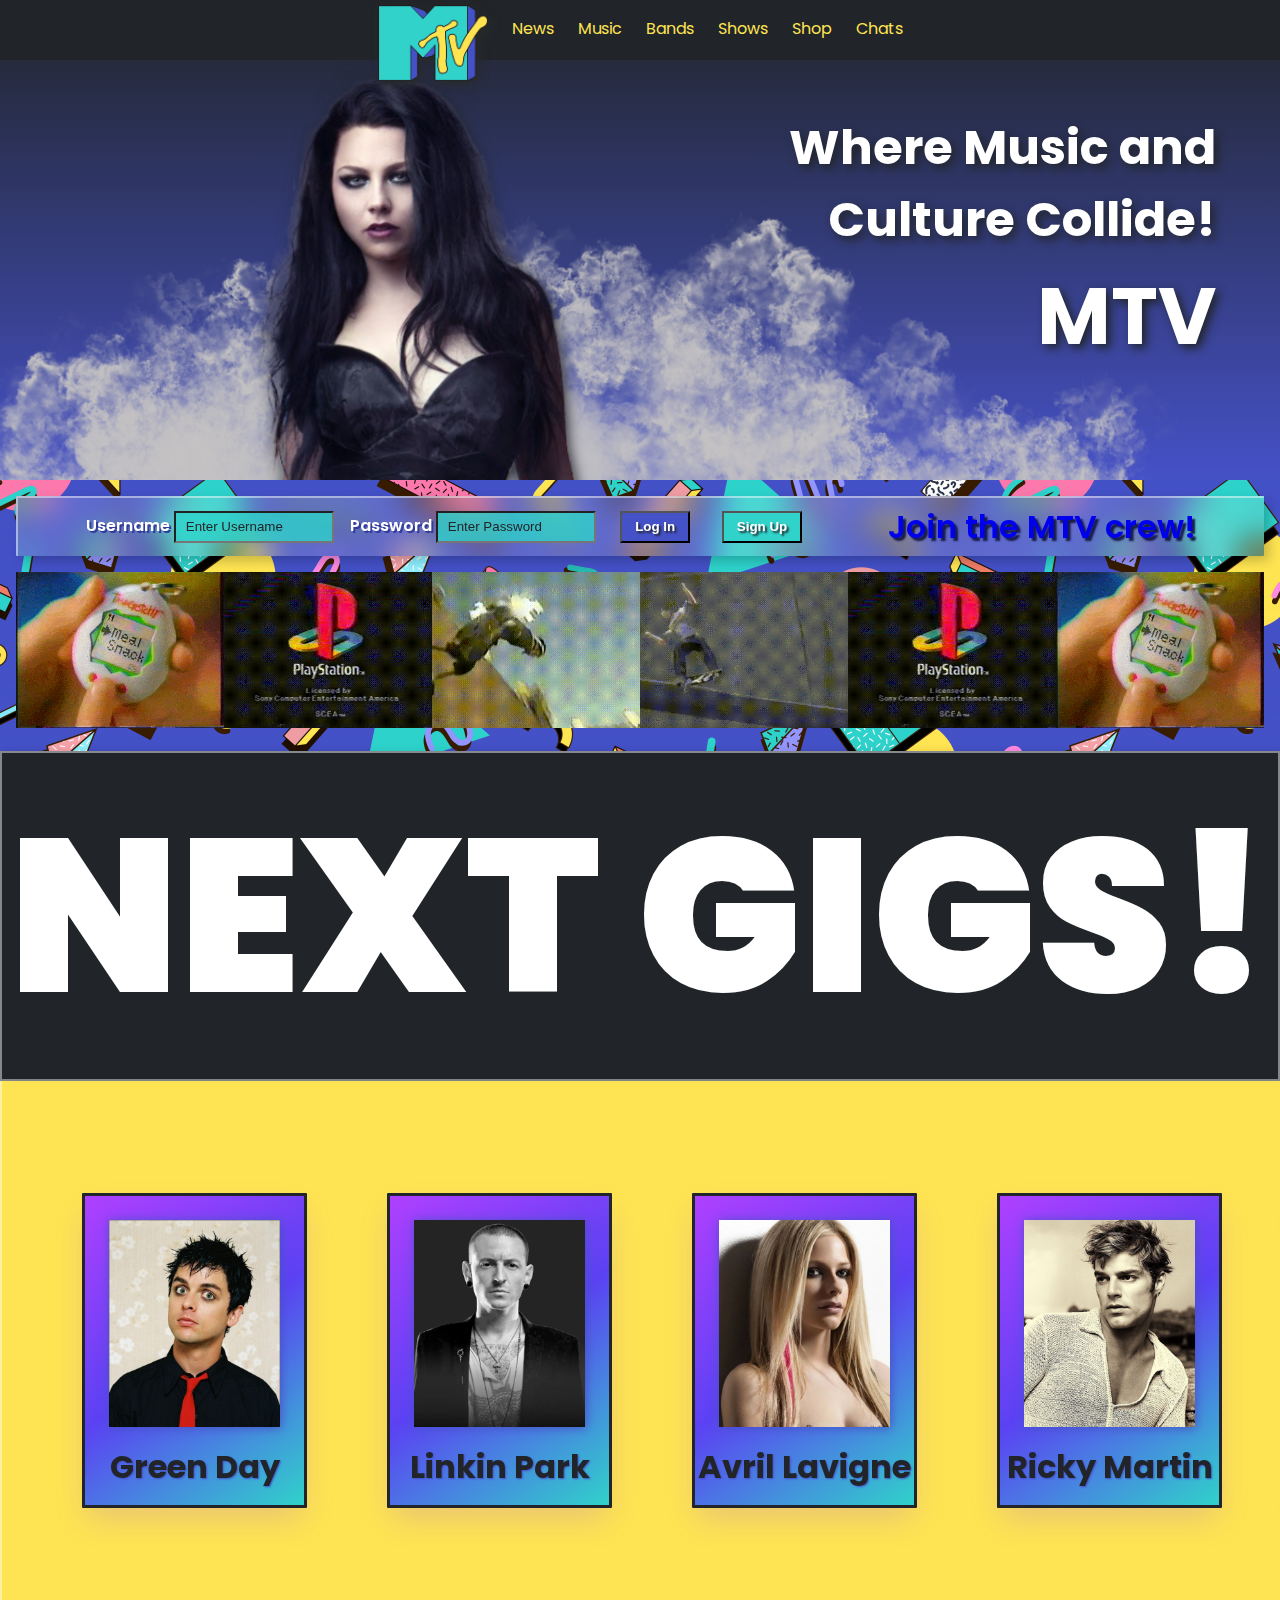
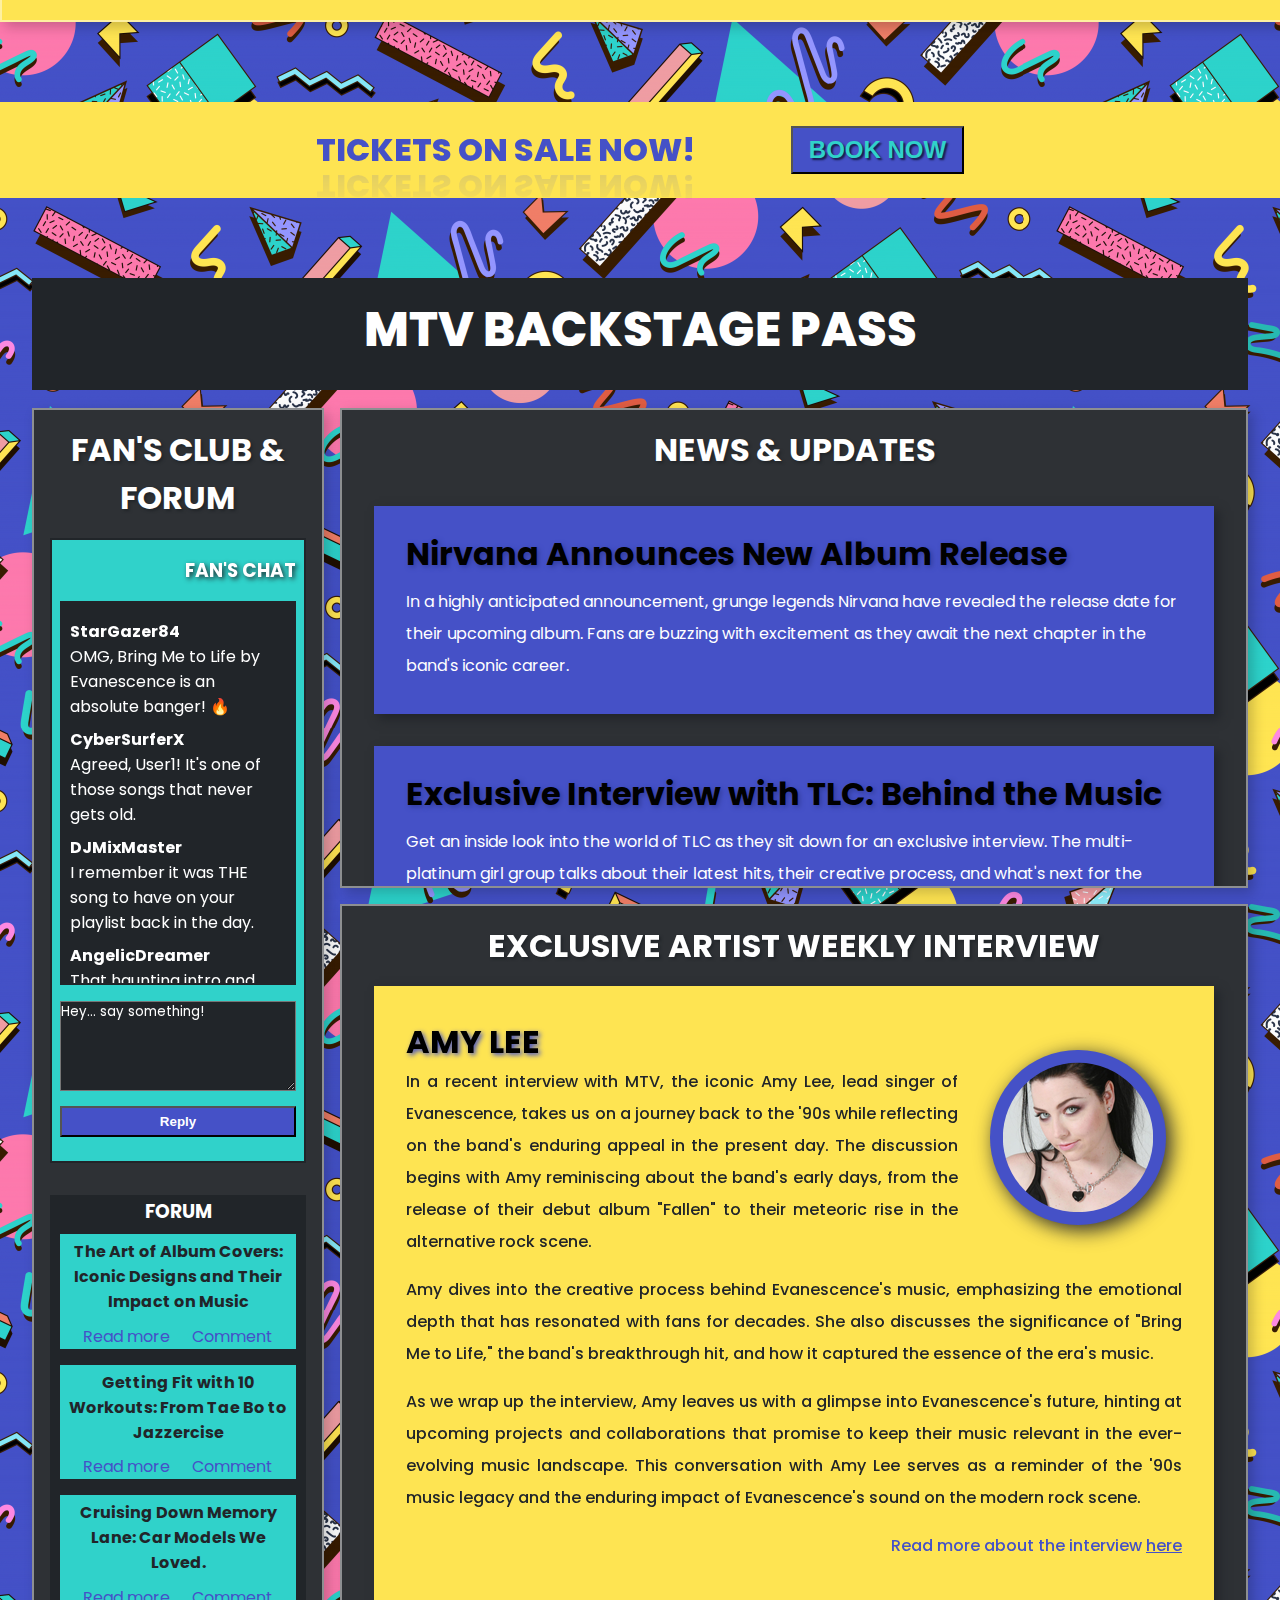
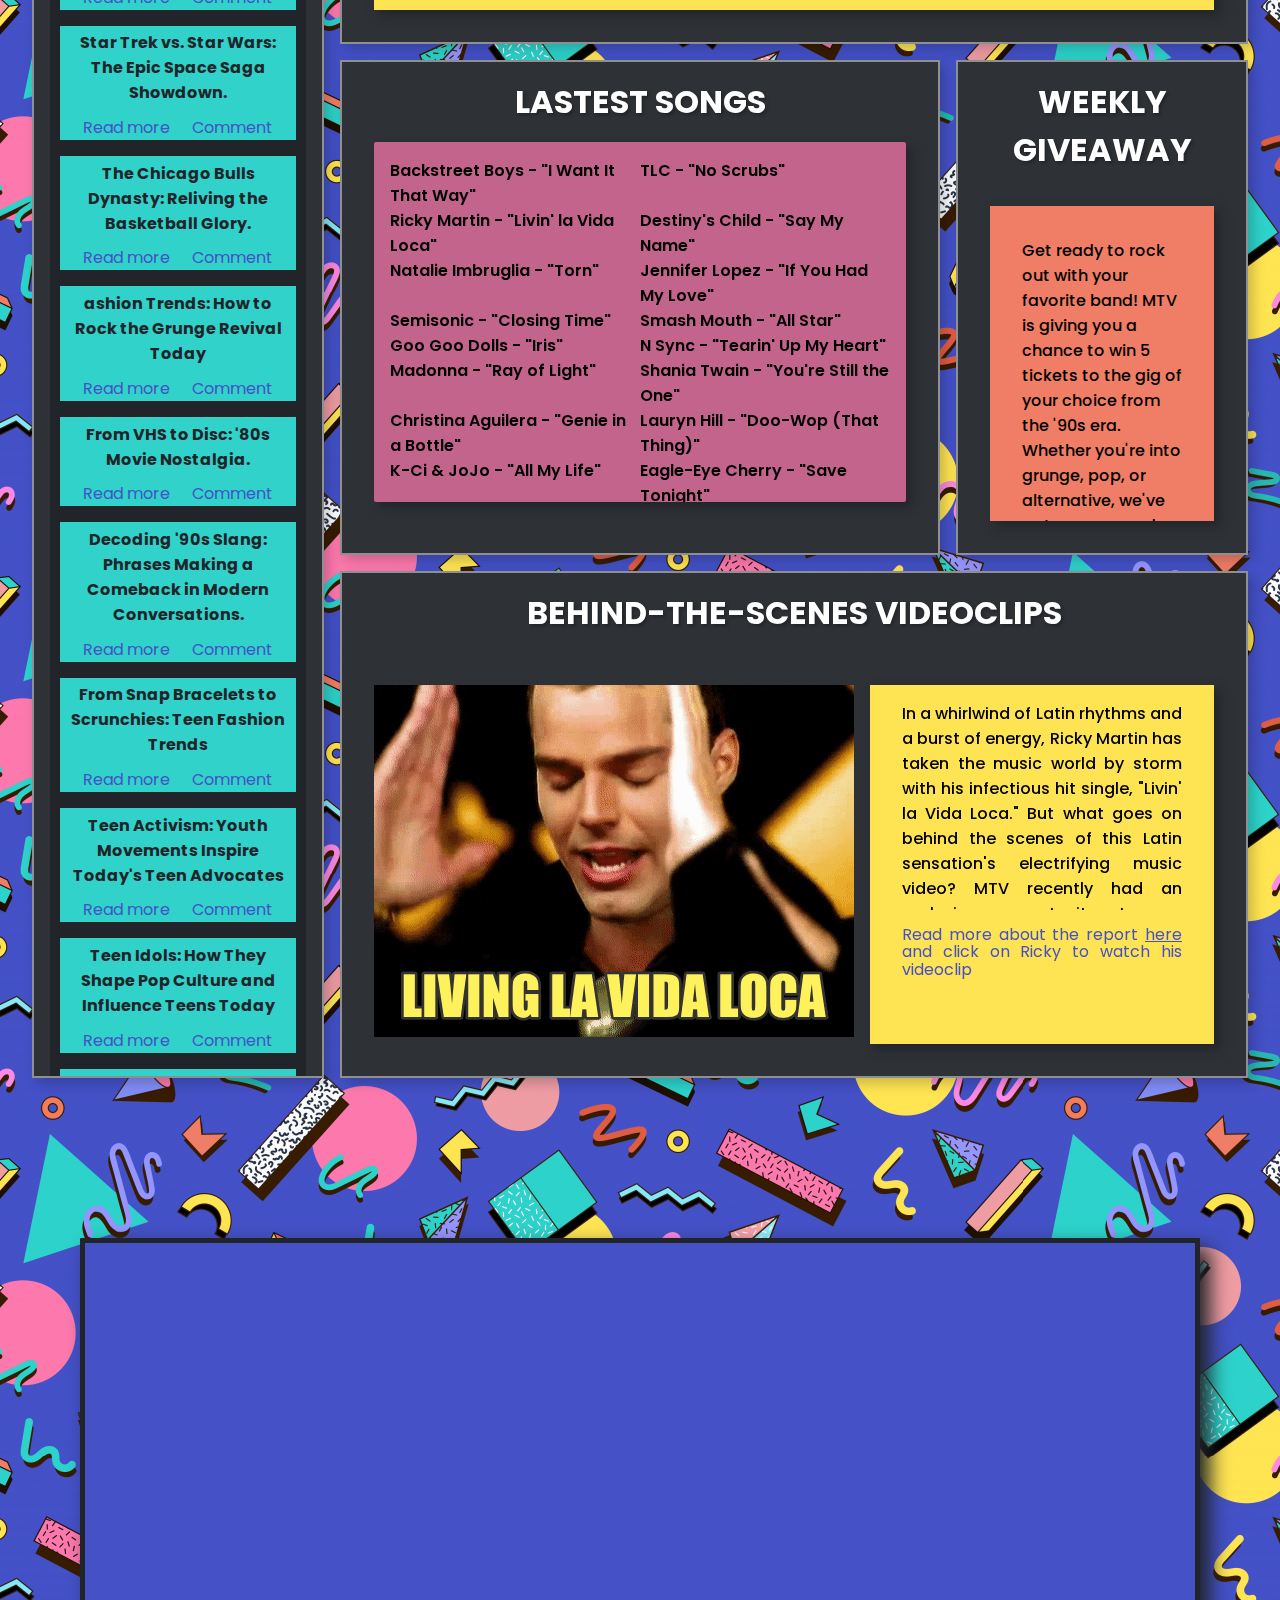
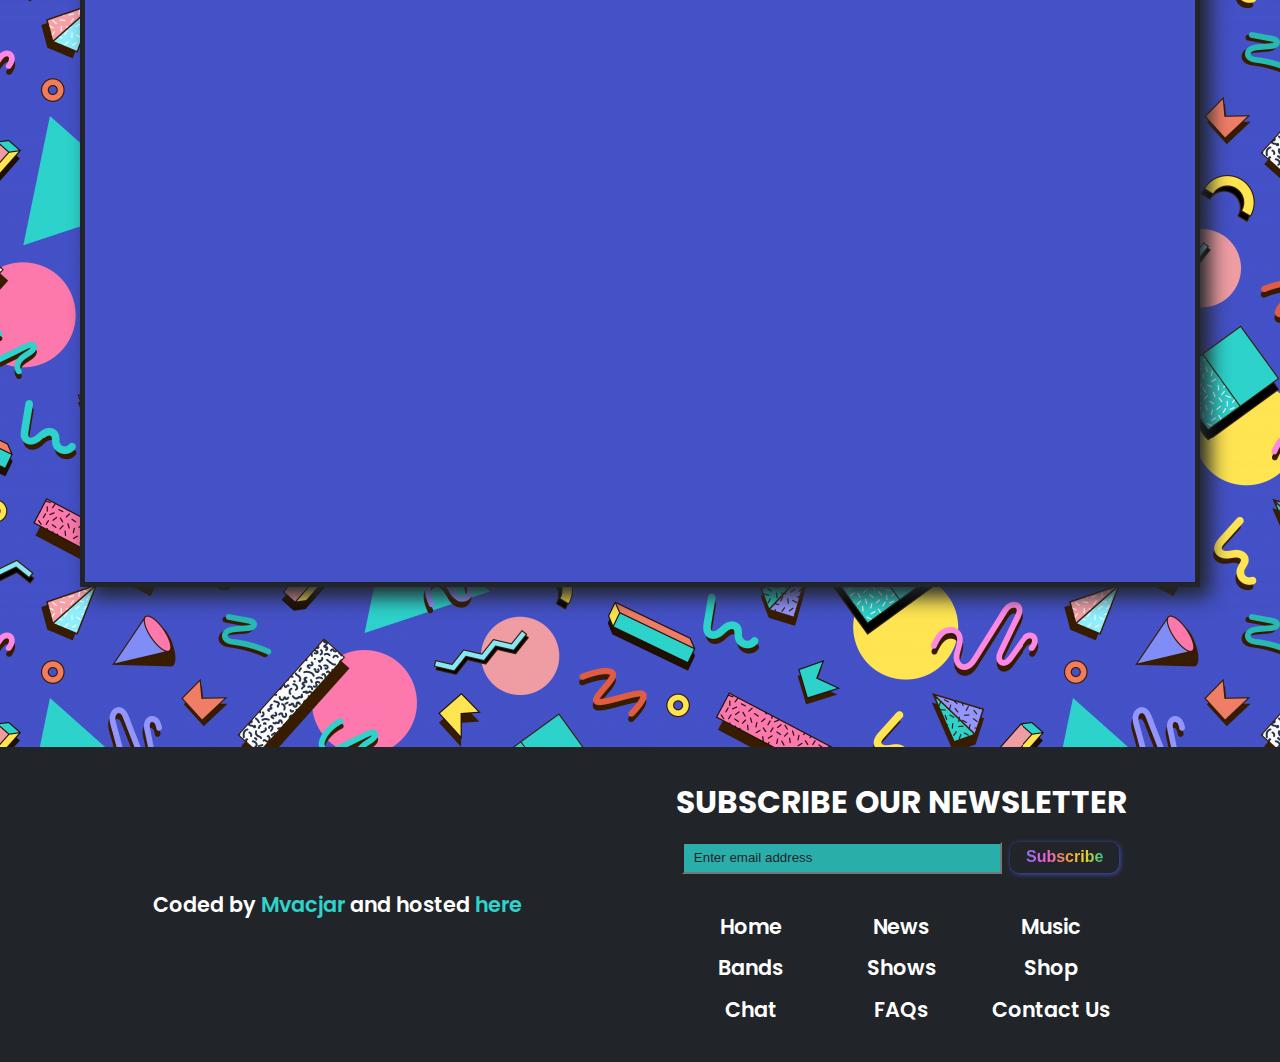
==== index.html @ fbefd839 "Project adjust to phones" ====
<!DOCTYPE html>
<html lang="en">
  <head>
    <meta charset="UTF-8" />
    <meta name="viewport" content="width=device-width, initial-scale=1.0" />
    <link rel="preconnect" href="https://fonts.googleapis.com" />
    <link rel="preconnect" href="https://fonts.gstatic.com" crossorigin />
    <link
      href="https://fonts.googleapis.com/css2?family=Poppins:wght@200;400;500;600;700;800;900&display=swap"
      rel="stylesheet"
    />
    <title>My MTV</title>
    <link rel="icon" href="images/mtv-logo.png" />
    <link rel="stylesheet" href="src/style.css" />
  </head>
  <body>
    <nav class="navbar">
      <div class="navbar-container">
        <a href="index.html">
          <img
            src="images/mtv-main2.png"
            alt="logo"
            class="mtv-navbar"
            width="110"
        /></a>
        <input type="checkbox" name="" id="" />
        <div class="hamburger-lines">
          <span class="line line1"></span>
          <span class="line line2"></span>
          <span class="line line3"></span>
        </div>
        <ul class="menu-items">
          <li><a href="#new">News</a></li>
          <li><a href="#music">Music</a></li>
          <li><a href="#bands">Bands</a></li>
          <li><a href="#shows">Shows</a></li>
          <li><a href="#shop">Shop</a></li>
          <li><a href="#chats">Chats</a></li>
        </ul>
      </div>
    </nav>

    <header>
      <section class="wrapper-header">
        <div class="container-header">
          <div class="title-container-header">
            <h2 class="header-subtitle">Where Music and Culture Collide!</h2>
            <h1 class="header-title">MTV</h1>
          </div>
          <img class="image-header smoke" src="images/smoke.png" alt="smoke" />
          <img
            class="image-header amy-lee1"
            src="images/amylee1.png"
            alt="Amy Lee"
          />
          <img
            class="image-header smoke3"
            src="images/smoke3.png"
            alt="smoke"
          />
          <div class="text-container-header">
            <h1 class="title-header">LATEST MUSIC</h1>
            <p class="text-header">
              In the vibrant world of '90s music, one name continues to resonate
              with haunting melodies and undeniable charisma – Amy Lee. As the
              frontwoman of Evanescence, Amy's powerful vocals and unique style
              left an indelible mark on the era's rock scene. Join us as we
              delve into the mesmerizing world of this iconic singer, her music,
              and her lasting impact on MTV's '90s era.
            </p>
          </div>
        </div>
      </section>
    </header>

    <main>
      <section class="login-container">
        <form class="login-form">
          <div class="wrapper-form">
            <div>
              <label for="uname">Username</label>
              <input
                class="input-username"
                type="text"
                placeholder="Enter Username"
                name="username"
              />
            </div>
            <div>
              <label for="psw" class="psw">Password</label>
              <input type="text" placeholder="Enter Password" name="password" />
            </div>
            <div class="buttons">
              <button class="login-button" type="submit">Log In</button>
              <button class="signup-button" type="submit">
                <a href="signUp.html" target="_blank">Sign Up</a>
              </button>
            </div>
          </div>
          <div class="join-text">
            <p><a href="signUp.html">Join the MTV crew!</a></p>
          </div>
        </form>
      </section>

      <section class="banner-container">
        <a href="tamagochi.html" target="_blank"
          ><img class="left-banner-tamagochi-video" src="images/tamagochi.gif"
        /></a>
        <a href="playstation.html" target="_blank"
          ><img class="banner-tony-hawk-video" src="images/playstation.gif"
        /></a>
        <a href="tonyHawk.html" target="_blank"
          ><img class="banner-tony-hawk-video" src="images/tonyh.gif"
        /></a>
        <a href="tonyHawkPS.html" target="_blank"
          ><img class="banner-tony-hawk-video" src="images/tonyh-ps.gif"
        /></a>
        <a href="playstation.html" target="_blank"
          ><img class="banner-tony-hawk-video" src="images/playstation.gif"
        /></a>
        <a href="tamagochi.html" target="_blank"
          ><img class="right-banner-tamagochi-video" src="images/tamagochi.gif"
        /></a>
      </section>

      <section class="title-section">
        <p>NEXT GIGS!</p>
      </section>

      <section>
        <section class="flip-container">
          <section class="flip-container-cards">
            <div class="card-1">
              <div class="card-inner">
                <div class="card-front">
                  <img
                    class="portrait"
                    src="images/greenday.jpeg"
                    alt="green day"
                  />
                  <p class="portrait-text">Green Day</p>
                </div>
                <div class="card-back">
                  <p class="back-portrafit-text">Wisconsin</p>
                </div>
              </div>
            </div>
            <div class="card-2">
              <div class="card-inner">
                <div class="card-front">
                  <img
                    class="portrait"
                    src="images/chester-portrait.png"
                    alt="green day"
                  />
                  <p class="portrait-text">Linkin Park</p>
                </div>
                <div class="card-back">
                  <p>Los Ángeles</p>
                </div>
              </div>
            </div>
            <div class="card-3">
              <div class="card-inner">
                <div class="card-front">
                  <img
                    class="portrait"
                    src="images/avril.png"
                    alt="green day"
                  />
                  <p class="portrait-text">Avril Lavigne</p>
                </div>
                <div class="card-back">
                  <p>Mississippi</p>
                </div>
              </div>
            </div>
            <div class="card-4">
              <div class="card-inner">
                <div class="card-front">
                  <img
                    class="portrait"
                    src="images/ricky.png"
                    alt="green day"
                  />
                  <p class="portrait-text">Ricky Martin</p>
                </div>
                <div class="card-back">
                  <p>Moon</p>
                </div>
              </div>
            </div>
            <div class="card-5">
              <div class="card-inner">
                <div class="card-front">
                  <img
                    class="portrait"
                    src="images/christina.png"
                    alt="green day"
                  />
                  <p class="portrait-text">C. Aguilera</p>
                </div>
                <div class="card-back">
                  <p>Krakatoa</p>
                </div>
              </div>
            </div>
            <div class="card-6">
              <div class="card-inner">
                <div class="card-front">
                  <img class="portrait" src="images/eminem.png" alt="eminem" />
                  <p class="portrait-text">Eminem</p>
                </div>
                <div class="card-back">
                  <p>Milky way</p>
                </div>
              </div>
            </div>
            <div class="card-7">
              <div class="card-inner">
                <div class="card-front">
                  <img
                    class="portrait"
                    src="images/jennifer.png"
                    alt="jennifer lopez"
                  />
                  <p class="portrait-text">Jennifer López</p>
                </div>
                <div class="card-back">
                  <p>Antartic</p>
                </div>
              </div>
            </div>
            <div class="card-8">
              <div class="card-inner">
                <div class="card-front">
                  <img
                    class="portrait"
                    src="images/carey.png"
                    alt="mariah carey"
                  />
                  <p class="portrait-text">Mariah Carey</p>
                </div>
                <div class="card-back">
                  <p>Himalaya</p>
                </div>
              </div>
            </div>
          </section>
        </section>
      </section>

      <section class="container-onsale">
        <text class="text-onsale">TICKETS ON SALE NOW!</text>
        <button class="button-onsale">BOOK NOW</button>
      </section>

      <section class="container-grid">
        <header class="header-grid">MTV BACKSTAGE PASS</header>
        <main class="main-grid">
          <h1>NEWS & UPDATES</h1>
          <article class="main-grid-news">
            <h2>Nirvana Announces New Album Release</h2>
            <p>
              In a highly anticipated announcement, grunge legends Nirvana have
              revealed the release date for their upcoming album. Fans are
              buzzing with excitement as they await the next chapter in the
              band's iconic career.
            </p>
          </article>
          <article class="main-grid-news">
            <h2>Exclusive Interview with TLC: Behind the Music</h2>
            <p>
              Get an inside look into the world of TLC as they sit down for an
              exclusive interview. The multi-platinum girl group talks about
              their latest hits, their creative process, and what's next for the
              chart-topping trio.
            </p>
          </article>
          <article class="main-grid-news">
            <h2>MTV's 'Unplugged' Returns with Oasis</h2>
            <p>
              MTV's critically acclaimed series "Unplugged" is making a comeback
              with a special performance by Oasis. The British rockers are set
              to deliver an intimate acoustic set that promises to be a
              must-watch event
            </p>
          </article>
          <article class="main-grid-news">
            <h2>Eminem Takes the Rap Scene by Storm with 'My Name Is'</h2>
            <p>
              Meet the real Slim Shady! Eminem's breakout single, "My Name Is,"
              is introducing the world to his unique style and witty lyricism.
              He's a force to be reckoned with in the late '90s rap scene.
            </p>
          </article>
          <article class="main-grid-news">
            <h2>
              Britney Spears Releases Debut Single '...Baby One More Time'
            </h2>
            <p>
              The pop princess has arrived! Britney Spears has dropped her debut
              single, "...Baby One More Time," and it's already making waves on
              radio and MTV. Get ready for a dose of catchy pop perfection.
            </p>
          </article>
          <article class="main-grid-news">
            <h2>Backstreet Boys' 'Millennium' Album Tops Charts Worldwide</h2>
            <p>
              Backstreet's back, alright! The Backstreet Boys' latest album,
              'Millennium,' has taken the music world by storm, reaching the
              number one spot on charts across the globe. With hit singles like
              "I Want It That Way," it's no wonder they're dominating the late
              '90s pop scene.
            </p>
          </article>
          <article class="main-grid-news">
            <h2>Goo Goo Dolls' 'Iris' Soundtrack Sensation</h2>
            <p>
              The Goo Goo Dolls' hit single "Iris," featured on the 'City of
              Angels' soundtrack, has become an instant classic. With its
              emotional lyrics and soaring melody, it's capturing hearts and
              topping charts.
            </p>
          </article>
          <article class="main-grid-news">
            <h2>Celine Dion's 'My Heart Will Go On' Tops the Charts</h2>
            <p>
              Celine Dion's heartfelt ballad, "My Heart Will Go On," from the
              'Titanic' soundtrack, is tugging at heartstrings and ruling the
              charts. It's a timeless love song that's here to stay.
            </p>
          </article>
          <article class="main-grid-news">
            <h2>Smash Mouth's 'All Star' Becomes an Instant Classic</h2>
            <p>
              Smash Mouth's catchy anthem, "All Star," is turning into a late
              '90s anthem, featured in movies and commercials. The infectious
              tune is quickly becoming a fan favorite.
            </p>
          </article>
          <article class="main-grid-news">
            <h2>Ricky Martin's 'Livin' la Vida Loca' Takes Over the Charts</h2>
            <p>
              Ricky Martin's electrifying hit, "Livin' la Vida Loca," has become
              a global sensation, topping charts and igniting dance floors
              everywhere. Get ready to shimmy and shake to this Latin pop
              sensation.
            </p>
          </article>
          <article class="main-grid-news">
            <h2>Madonna Reinvents Herself with 'Ray of Light</h2>
            <p>
              Madonna is back with a bold new sound in her album 'Ray of Light.'
              The Queen of Pop has reinvented herself once again, and fans are
              loving her electronic-infused tracks and futuristic music videos.
            </p>
          </article>
          <article class="main-grid-news">
            <h2>Dixie Chicks Win Big at the Grammy Awards</h2>
            <p>
              The Dixie Chicks are making waves in the country music scene, and
              their album 'Wide Open Spaces' has earned them multiple Grammy
              Awards. Their harmonious melodies and powerful lyrics are
              captivating listeners nationwide.
            </p>
          </article>
        </main>

        <aside class="sidebar-grid">
          <h1 class="sidebar-grid-title">FAN'S CLUB & FORUM</h1>
          <div class="sidebar-grid-wrapper">
            <section class="container-chat">
              <h3>FAN'S CHAT</h3>
              <article class="comments-section">
                <div class="comments-wrap">
                  <h4>StarGazer84</h4>
                  <p>
                    OMG, Bring Me to Life by Evanescence is an absolute banger!
                    🔥
                  </p>
                  <h4>CyberSurferX</h4>
                  <p>
                    Agreed, User1! It's one of those songs that never gets old.
                  </p>
                  <h4>DJMixMaster</h4>
                  <p>
                    I remember it was THE song to have on your playlist back in
                    the day.
                  </p>
                  <h4>AngelicDreamer</h4>
                  <p>
                    That haunting intro and Amy Lee's vocals give me chills
                    every time!
                  </p>
                  <h4>NeonGlow</h4>
                  <p>
                    I love how the song transitions from Amy Lee's haunting
                    vocals to those powerful rock riffs.
                  </p>
                  <h4>PixelPirate</h4>
                  <p>Plus, the lyrics are so emotional and relatable.</p>
                  <h4>RockStarChick</h4>
                  <p>
                    Totally, User4! That dynamic shift in the chorus is epic.
                  </p>
                  <h4>TechNinja</h4>
                  <p>It's like an anthem for all the emotions.</p>
                  <h4>AquaWave</h4>
                  <p>
                    Evanescence definitely knows how to create music that sticks
                    with you.
                  </p>
                  <h4>SpaceCowboy</h4>
                  <p>
                    Let's be real, this song will never go out of style.
                    Evanescence nailed it with this one!
                  </p>
                  <h4>ChatQueen</h4>
                  <p>
                    I could listen to 'Bring Me to Life' on repeat for hours.
                  </p>
                  <h4>MooWalker99</h4>
                  <p>I can't help but sing along every time it comes on.</p>
                  <h4>DanceMachine77</h4>
                  <p>It's like two songs in one, and both are amazing!</p>
                  <h4>GiggleMonster</h4>
                  <p>Amy Lee's gothic look in the video is iconic!</p>
                  <h4>DoodleMaster</h4>
                  <p>
                    I introduced my younger brother to 'Bring Me to Life,' and
                    now it's one of her favorites too.
                  </p>
                </div>
              </article>
              <article class="space-chat-section">
                <textarea style="font-family: Poppins">
Hey... say something!</textarea
                >
              </article>
              <button class="reply-button">Reply</button>
            </section>
            <section class="container-off-topic">
              <article>
                <h3>FORUM</h3>
                <arcticle class="off-topic-section">
                  <div class="off-topics">
                    <h4>
                      The Art of Album Covers: Iconic Designs and Their Impact
                      on Music
                    </h4>
                    <div class="off-topic-links">
                      <a href="#">Read more</a>
                      <a href="#">Comment</a>
                    </div>
                  </div>
                  <div class="off-topics">
                    <h4>
                      Getting Fit with 10 Workouts: From Tae Bo to Jazzercise
                    </h4>
                    <div class="off-topic-links">
                      <a href="#">Read more</a>
                      <a href="#">Comment</a>
                    </div>
                  </div>
                  <div class="off-topics">
                    <h4>Cruising Down Memory Lane: Car Models We Loved.</h4>
                    <div class="off-topic-links">
                      <a href="#">Read more</a>
                      <a href="#">Comment</a>
                    </div>
                  </div>
                  <div class="off-topics">
                    <h4>
                      Star Trek vs. Star Wars: The Epic Space Saga Showdown.
                    </h4>
                    <div class="off-topic-links">
                      <a href="#">Read more</a>
                      <a href="#">Comment</a>
                    </div>
                  </div>
                  <div class="off-topics">
                    <h4>
                      The Chicago Bulls Dynasty: Reliving the Basketball Glory.
                    </h4>
                    <div class="off-topic-links">
                      <a href="#">Read more</a>
                      <a href="#">Comment</a>
                    </div>
                  </div>
                  <div class="off-topics">
                    <h4>ashion Trends: How to Rock the Grunge Revival Today</h4>
                    <div class="off-topic-links">
                      <a href="#">Read more</a>
                      <a href="#">Comment</a>
                    </div>
                  </div>
                  <div class="off-topics">
                    <h4>From VHS to Disc: '80s Movie Nostalgia.</h4>
                    <div class="off-topic-links">
                      <a href="#">Read more</a>
                      <a href="#">Comment</a>
                    </div>
                  </div>
                  <div class="off-topics">
                    <h4>
                      Decoding '90s Slang: Phrases Making a Comeback in Modern
                      Conversations.
                    </h4>
                    <div class="off-topic-links">
                      <a href="#">Read more</a>
                      <a href="#">Comment</a>
                    </div>
                  </div>
                  <div class="off-topics">
                    <h4>
                      From Snap Bracelets to Scrunchies: Teen Fashion Trends
                    </h4>
                    <div class="off-topic-links">
                      <a href="#">Read more</a>
                      <a href="#">Comment</a>
                    </div>
                  </div>
                  <div class="off-topics">
                    <h4>
                      Teen Activism: Youth Movements Inspire Today's Teen
                      Advocates
                    </h4>
                    <div class="off-topic-links">
                      <a href="#">Read more</a>
                      <a href="#">Comment</a>
                    </div>
                  </div>
                  <div class="off-topics">
                    <h4>
                      Teen Idols: How They Shape Pop Culture and Influence Teens
                      Today
                    </h4>
                    <div class="off-topic-links">
                      <a href="#">Read more</a>
                      <a href="#">Comment</a>
                    </div>
                  </div>
                  <div class="off-topics">
                    <h4>
                      Rediscovering '90s Video Games: Which Classics Are a
                      Must-Play Now?
                    </h4>
                    <div class="off-topic-links">
                      <a href="#">Read more</a>
                      <a href="#">Comment</a>
                    </div>
                  </div>
                  <div class="off-topics">
                    <h4>
                      Rocking '90s Fashion: How to Style Vintage Pieces for a
                      Trendy Look Toda
                    </h4>
                    <div class="off-topic-links">
                      <a href="#">Read more</a>
                      <a href="#">Comment</a>
                    </div>
                  </div>
                  <div class="off-topics">
                    <h4>
                      Creating the Ultimate '90s Playlist for Today's Teens:
                      Share Your Favorite Tracks.
                    </h4>
                    <div class="off-topic-links">
                      <a href="#">Read more</a>
                      <a href="#">Comment</a>
                    </div>
                  </div>
                  <div class="off-topics">
                    <h4>
                      From Walkman to Tamagotchi: '90s Gadgets We Wish Were
                      Still Around.
                    </h4>
                    <div class="off-topic-links">
                      <a href="#">Read more</a>
                      <a href="#">Comment</a>
                    </div>
                  </div>
                  <div class="off-topics">
                    <h4>
                      Crafting Cool '90s-Inspired Home Decor: Show Off Your
                      Retro Creations!
                    </h4>
                    <div class="off-topic-links">
                      <a href="#">Read more</a>
                      <a href="#">Comment</a>
                    </div>
                  </div>
                  <div class="off-topics">
                    <h4>
                      Celebrating '90s Teen Idols: Who Would You Fangirl/Fanboy
                      Over Today?
                    </h4>
                    <div class="off-topic-links">
                      <a href="#">Read more</a>
                      <a href="#">Comment</a>
                    </div>
                  </div>
                  <div class="off-topics">
                    <h4>
                      Bringing Back the Lingo: Which '90s Phrases Are You Using
                      in Everyday Conversation?
                    </h4>
                    <div class="off-topic-links">
                      <a href="#">Read more</a>
                      <a href="#">Comment</a>
                    </div>
                  </div>
                  <div class="off-topics">
                    <h4>
                      If Teens Time-Traveled to the '90s: Which '90s Experiences
                      Would They Love or Hate?
                    </h4>
                    <div class="off-topic-links">
                      <a href="#">Read more</a>
                      <a href="#">Comment</a>
                    </div>
                  </div>
                  <div class="off-topics">
                    <h4>
                      Comparing Teen Life Then and Now: What Are the Biggest
                      Differences?
                    </h4>
                    <div class="off-topic-links">
                      <a href="#">Read more</a>
                      <a href="#">Comment</a>
                    </div>
                  </div>
                  <div class="off-topics">
                    <h4>
                      Retro Games Rule: Why '80s Video Games Are Still Epic for
                      Teens.
                    </h4>
                    <div class="off-topic-links">
                      <a href="#">Read more</a>
                      <a href="#">Comment</a>
                    </div>
                  </div>
                  <div class="off-topics">
                    <h4>Favorite '90s Fragrances: Which Scents is the Best?</h4>
                    <div class="off-topic-links">
                      <a href="#">Read more</a>
                      <a href="#">Comment</a>
                    </div>
                  </div>
                  <div class="off-topics">
                    <h4>
                      Ranking '70s Movie Soundtracks: Which One Rules Your
                      Playlist?
                    </h4>
                    <div class="off-topic-links">
                      <a href="#">Read more</a>
                      <a href="#">Comment</a>
                    </div>
                  </div>
                  <div class="off-topics">
                    <h4>
                      Rediscovering '80s and 90's Albums on Vinyl: Must-Have
                      Records for Collectors.
                    </h4>
                    <div class="off-topic-links">
                      <a href="#">Read more</a>
                      <a href="#">Comment</a>
                    </div>
                  </div>
                  <div class="off-topics">
                    <h4>
                      The Golden Age of TV Reboots: Which '80s Show Deserves a
                      Modern Revival?
                    </h4>
                    <div class="off-topic-links">
                      <a href="#">Read more</a>
                      <a href="#">Comment</a>
                    </div>
                  </div>
                  <div class="off-topics">
                    <h4>
                      Geeking Out Over '90s Pop Culture: Which Fandom Would You
                      Join Today?
                    </h4>
                    <div class="off-topic-links">
                      <a href="#">Read more</a>
                      <a href="#">Comment</a>
                    </div>
                  </div>
                  <div class="off-topics">
                    <h4>
                      Crafting '80s-Inspired Decor: Easy DIY Projects for Modern
                      Teens
                    </h4>
                    <div class="off-topic-links">
                      <a href="#">Read more</a>
                      <a href="#">Comment</a>
                    </div>
                  </div>
                  <div class="off-topics">
                    <h4>
                      Britney vs. Christina: Settling the Pop Princess Debate.
                    </h4>
                    <div class="off-topic-links">
                      <a href="#">Read more</a>
                      <a href="#">Comment</a>
                    </div>
                  </div>
                  <div class="off-topics">
                    <h4>
                      Hosting the Ultimate '90s Dance-Off: Share Your Playlist
                      and Moves!
                    </h4>
                    <div class="off-topic-links">
                      <a href="#">Read more</a>
                      <a href="#">Comment</a>
                    </div>
                  </div>
                  <div class="off-topics">
                    <h4>
                      Which Decade Rocks the Fashion World: '80s vs. Current
                      Trends?
                    </h4>
                    <div class="off-topic-links">
                      <a href="#">Read more</a>
                      <a href="#">Comment</a>
                    </div>
                  </div>
                  <div class="off-topics">
                    <h4>
                      The '90s: A Guide for Today's Teens Embracing Retro
                      Styles.
                    </h4>
                    <div class="off-topic-links">
                      <a href="#">Read more</a>
                      <a href="#">Comment</a>
                    </div>
                  </div>
                  <div class="off-topics">
                    <h4>
                      Competing in '90s Video Game Tournaments: Bragging Rights
                      for Gen Z Gamers."
                    </h4>
                    <div class="off-topic-links">
                      <a href="#">Read more</a>
                      <a href="#">Comment</a>
                    </div>
                  </div>
                  <div class="off-topics">
                    <h4>
                      Throwing VR '90s Theme Parties: An Epic Way to Connect
                      Online.
                    </h4>
                    <div class="off-topic-links">
                      <a href="#">Read more</a>
                      <a href="#">Comment</a>
                    </div>
                  </div>
                  <div class="off-topics">
                    <h4>
                      Joining the '90s Dance and Lip Sync Craze on TikTok: Share
                      Your Videos!
                    </h4>
                    <div class="off-topic-links">
                      <a href="#">Read more</a>
                      <a href="#">Comment</a>
                    </div>
                  </div>
                  <div class="off-topics">
                    <h4>
                      Turning '90s Tech into DIY Masterpieces: Show Off Your
                      Upcycling Skills.
                    </h4>
                    <div class="off-topic-links">
                      <a href="#">Read more</a>
                      <a href="#">Comment</a>
                    </div>
                  </div>
                </arcticle>
              </article>
            </section>
          </div>
        </aside>

        <section class="content-grid-1">
          <h1>EXCLUSIVE ARTIST WEEKLY INTERVIEW</h1>
          <article class="interview-section">
            <div class="interview-text">
              <div class="interview-image"></div>
              <img
                class="eva-interview"
                src="images/eva-interview3.png"
                alt="Amy Lee interview"
              />
              <h2>AMY LEE</h2>
              <p>
                In a recent interview with MTV, the iconic Amy Lee, lead singer
                of Evanescence, takes us on a journey back to the '90s while
                reflecting on the band's enduring appeal in the present day. The
                discussion begins with Amy reminiscing about the band's early
                days, from the release of their debut album "Fallen" to their
                meteoric rise in the alternative rock scene.
              </p>
              <p>
                Amy dives into the creative process behind Evanescence's music,
                emphasizing the emotional depth that has resonated with fans for
                decades. She also discusses the significance of "Bring Me to
                Life," the band's breakthrough hit, and how it captured the
                essence of the era's music.
              </p>
              <p>
                As we wrap up the interview, Amy leaves us with a glimpse into
                Evanescence's future, hinting at upcoming projects and
                collaborations that promise to keep their music relevant in the
                ever-evolving music landscape. This conversation with Amy Lee
                serves as a reminder of the '90s music legacy and the enduring
                impact of Evanescence's sound on the modern rock scene.
              </p>
              <div class="interview-link">
                <p>Read more about the interview <a href="#">here</a></p>
              </div>
            </div>
          </article>
        </section>

        <section class="content-grid-2">
          <div class="music-list-title">
            <h1>LASTEST SONGS</h1>
          </div>
          <article class="music-list-section">
            <ul>
              <li class="music-item">Backstreet Boys - "I Want It That Way"</li>
              <li class="music-item">TLC - "No Scrubs"</li>
              <li class="music-item">Ricky Martin - "Livin' la Vida Loca"</li>
              <li class="music-item">Destiny's Child - "Say My Name"</li>
              <li class="music-item">Natalie Imbruglia - "Torn"</li>
              <li class="music-item">Jennifer Lopez - "If You Had My Love"</li>
              <li class="music-item">Semisonic - "Closing Time"</li>
              <li class="music-item">Smash Mouth - "All Star"</li>
              <li class="music-item">Goo Goo Dolls - "Iris"</li>
              <li class="music-item">N Sync - "Tearin' Up My Heart"</li>
              <li class="music-item">Madonna - "Ray of Light"</li>
              <li class="music-item">Shania Twain - "You're Still the One"</li>
              <li class="music-item">
                Christina Aguilera - "Genie in a Bottle"
              </li>
              <li class="music-item">Lauryn Hill - "Doo-Wop (That Thing)"</li>
              <li class="music-item">K-Ci & JoJo - "All My Life"</li>
              <li class="music-item">Eagle-Eye Cherry - "Save Tonight"</li>
              <li class="music-item">
                Santana featuring Rob Thomas - "Smooth"
              </li>
              <li class="music-item">Brandy and Monica - "The Boy Is Mine"</li>
              <li class="music-item">
                Britney Spears - "...Baby One More Time"
              </li>
            </ul>
          </article>
        </section>

        <section class="content-grid-3">
          <h1>WEEKLY GIVEAWAY</h1>
          <article class="container-giveaway">
            <p>
              Get ready to rock out with your favorite band! MTV is giving you a
              chance to win 5 tickets to the gig of your choice from the '90s
              era. Whether you're into grunge, pop, or alternative, we've got
              you covered. Here's how to enter:
            </p>
            <p><b>How to Participate:</b></p>
            <p>
              Send your funniest Halloween picture with your 5 BFs and a letter
              letting us know which is the next gig you would be your dream.
            </p>
            <p><b>Prize Details</b></p>
            <ul>
              <li>
                1. Five lucky winners will receive tickets to the '90s gig of
                their dreams.
              </li>
              <li>
                2. Winners will be selected based on their comment creativity
                and passion.
              </li>
            </ul>
            <p>
              3. Don't miss out on the chance to relive the '90s music magic
              live! Enter now for your shot at the ultimate gig experience.
            </p>
            <p><b>Contest Deadline</b></p>
            <p>
              You have until 31/10/1999 to enter. Winners will be announced on
              our Instagram page and contacted via direct message.
            </p>
            <p>
              Get ready to turn back time and groove to the hits that defined
              the '90s! Whether you're into grunge, boy bands, pop divas, or
              alternative rock, this giveaway is your chance to experience the
              ultimate blast from the past.
            </p>
            <p>
              So, dust off those platform sneakers, dig out your vintage band
              tees, and join the party! Enter now for a shot at the MTV Ultimate
              '90s Gig Experience and relive the music, fashion, and memories of
              the iconic '90s era.
            </p>
          </article>
        </section>

        <footer class="footer-grid">
          <h1>BEHIND-THE-SCENES VIDEOCLIPS</h1>
          <section class="container-videoclip">
            <a
              href="https://www.youtube.com/watch?v=n8F55puGHIs"
              target="_blank"
            >
              <img
                class="living-img"
                src="images/living.gif"
                alt="Ricky Martin"
            /></a>
            <section class="wrapper-article-videoclip">
              <article class="article-videoclip">
                <p>
                  In a whirlwind of Latin rhythms and a burst of energy, Ricky
                  Martin has taken the music world by storm with his infectious
                  hit single, "Livin' la Vida Loca." But what goes on behind the
                  scenes of this Latin sensation's electrifying music video? MTV
                  recently had an exclusive opportunity to go behind-the-scenes
                  and uncover the magic that brings this unforgettable video to
                  life.
                </p>
                <p>
                  The location for this musical spectacle is an exotic nightclub
                  setting, bathed in neon lights and pulsating with Latin beats.
                  Ricky Martin, our suave and charismatic guide, takes us
                  through the intricate choreography that makes the video so
                  captivating. From the sultry dance sequences to the steamy
                  close-ups, every frame is carefully crafted to capture the
                  essence of "Livin' la Vida Loca."
                </p>
                <p>
                  The MTV cameras capture Ricky in his element, effortlessly
                  transitioning from his charismatic solo shots to high-octane
                  dance sequences. The chemistry between him and the dancers is
                  palpable, creating an electric atmosphere on set.
                </p>
                <p>
                  The video is a testament to the fusion of Latin and pop
                  influences that have catapulted Ricky Martin to international
                  stardom. "Livin' la Vida Loca" is not just a song; it's a
                  celebration of life and the vibrant spirit of the '90s.
                </p>
                <p>
                  As we wrap up our behind-the-scenes journey, it's clear that
                  "Livin' la Vida Loca" isn't just a music video; it's a visual
                  masterpiece that encapsulates the essence of Ricky Martin's
                  music and the spirit of an era. MTV is thrilled to bring you
                  this exclusive look at the making of a pop culture phenomenon.
                  Stay tuned for more behind-the-scenes exclusives as we
                  continue to delve into the world of music and entertainment.
                </p>
              </article>
              <div class="report-link">
                <p>
                  Read more about the report <a href="#">here</a> and click on
                  Ricky to watch his videoclip
                </p>
              </div>
            </section>
          </section>
        </footer>
      </section>

      <div class="wrapper-brand">
        <section class="container-brand">
          <article class="section-brands">
            <div class="inner-up-brand">
              <img
                src="images/nickelodeon.png"
                alt="nickelodeon"
                class="item-brand"
              />
              <img
                src="images/nintendo-logo.png"
                alt="nintengo logo"
                class="item-brand"
              />
              <img
                src="images/barbie.png"
                alt="barbie logo"
                class="item-brand"
              />
              <img
                src="images/apple-logo.png"
                alt="apple logo"
                class="item-brand"
              />
              <img
                src="images/blockbuster_logo.png"
                alt="blockbuster logo"
                class="item-brand"
              />
            </div>

            <div class="inner-down-brand">
              <img
                src="images/cartoon.png"
                alt="cartoon network"
                class="item-brand"
              />
              <img src="images/yahoo.png" alt="yahoo" class="item-brand" />
              <img
                src="images/tamagochi.png"
                alt="tamagochi"
                class="item-brand"
              />
              <img src="images/walkman.png" alt="walkman" class="item-brand" />
              <img
                src="images/hotwheels.png"
                alt="hotwheels"
                class="item-brand"
              />
            </div>
          </article>

          <article class="section-brands">
            <div class="inner-up-brand">
              <img src="images/nickelodeon.png" alt="" class="item-brand" />
              <img src="images/nintendo-logo.png" alt="" class="item-brand" />
              <img src="images/barbie.png" alt="" class="item-brand" />
              <img src="images/apple-logo.png" alt="" class="item-brand" />
              <img
                src="images/blockbuster_logo.png"
                alt=""
                class="item-brand"
              />
            </div>

            <div class="inner-down-brand">
              <img src="images/cartoon.png" alt="" class="item-brand" />
              <img src="images/yahoo.png" alt="" class="item-brand" />
              <img src="images/tamagochi.png" alt="" class="item-brand" />
              <img src="images/walkman.png" alt="" class="item-brand" />
              <img src="images/hotwheels.png" alt="" class="item-brand" />
            </div>
          </article>
        </section>
      </div>
    </main>

    <footer>
      <section class="footer-information">
        <div class="footer-sign">
          Coded by <a class="link-git" href=""> Mvacjar </a> and hosted
          <a
            class="link-hosted"
            href="https://cerulean-queijadas-cceadf.netlify.app/"
            >here</a
          >
        </div>
        <div class="footer-subscribe-container">
          <h2>SUBSCRIBE OUR NEWSLETTER</h2>
          <form>
            <input
              type="email"
              class="subscribe-email"
              placeholder="Enter email address"
            />
            <button><span class="sp">Subscribe</span></button>
          </form>
          <div class="footer-menu">
            <a class="footer-menu-link" href="index.html">Home</a>
            <a class="footer-menu-link" href="#">News</a>
            <a class="footer-menu-link" href="#">Music</a>
            <a class="footer-menu-link" href="#">Bands</a>
            <a class="footer-menu-link" href="#">Shows</a>
            <a class="footer-menu-link" href="#">Shop</a>
            <a class="footer-menu-link" href="#">Chat</a>
            <a class="footer-menu-link" href="#">FAQs</a>
            <a class="footer-menu-link" href="#">Contact Us</a>
          </div>
        </div>
      </section>
    </footer>
  </body>
</html>
---- src/style.css ----
/* Reset */

:root {
  --color-purple: #4551c7;
  --color-yellow: #fee452;
  --color-pink: #fd79ad;
  --color-turquoise: #30d2ca;
  --color-orange: #f07e66;
  --color-black: #212529;
  --color-lightblack: #2e3135;
  --color-white: #fff;
  --font-size-xs: 0.7rem;
  --font-size-sm: 1rem;
  --font-size-md: 1.3rem;
  --font-size-lg: 1.5rem;
  --font-size-xl: 2rem;
  --font-size-xxl: 3rem;
}

*,
*::after,
*::before {
  box-sizing: border-box;
  padding: 0;
  margin: 0;
}

ul,
li {
  list-style: none;
}

input {
  background-color: #2ed3cbca;
  width: 10rem;
  margin-right: 0.5rem;
  padding: 0.4rem;
}

input::placeholder {
  color: var(--color-black);
  padding-left: 3px;
  font-family: "Verdana", Tahoma, sans-serif;
}

/* Global */

html {
  scroll-behavior: smooth;
}

body {
  font-family: "Poppins", Verdana, sans-serif;
  background: url("../images/background1.png");
}

/* ---- Navbar ---- */

.navbar input[type="checkbox"],
.navbar .hamburger-lines {
  display: none;
}

.navbar {
  width: 100%;
  background: var(--color-black);
  height: 60px;
  z-index: 5;
  position: fixed;
  top: 0;
}

.navbar-container {
  height: 4.4rem;
  display: flex;
  justify-content: center;
  align-items: center;
  margin: 0 auto;
}

.mtv-navbar {
  display: flex;
  position: relative;
  object-position: top;
  margin-top: 1rem;
  filter: drop-shadow(3px 3px 5px #292929);
}

.menu-items {
  order: 5;
  display: flex;
}

.menu-items li {
  list-style: none;
  margin-left: 1.5rem;
  margin-bottom: 0.8rem;
}

.menu-items a {
  text-decoration: none;
  color: var(--color-yellow);
  transition: color 0.3s ease-in-out;
}

.menu-items a:hover {
  color: var(--color-turquoise);
  transition: color 0.1s ease-in-out;
}

/* ---- Header ---- */

.container-header {
  width: 100%;
  height: 30rem;
  overflow-y: auto;
  overflow-x: hidden;
  perspective: 10px;
  background: linear-gradient(0deg, #4551c7, #212529);
  display: grid;
  grid-template-columns: minmax(20rem, 1fr) minmax(12rem, 1fr);
  z-index: -1;
}

.title-container-header {
  position: relative;
  color: var(--color-white);
  grid-area: 1 / 2 / 2 / 3;
  top: 5rem;
  text-shadow: 4px 4px 10px var(--color-black);
}

@keyframes appearUp {
  0% {
    translate: 0 50rem;
  }
  100% {
    translate: 0 0;
  }
}

.header-subtitle {
  animation: appearUp 1s ease;
  font-size: var(--font-size-xl);
}

@keyframes appearRight {
  0% {
    translate: 100rem 0;
  }
  100% {
    translate: 0rem 0;
  }
}

.header-title {
  animation: appearRight 1s ease;
  font-size: var(--font-size-xxl);
  font-size: 4rem;
}

.image-header {
  position: absolute;
  object-fit: contain;
  width: 100%;
  height: auto;
  z-index: -1;
}

.smoke {
  transform: translateZ(-5px) scale(2);
  width: 80%;
  bottom: -12rem;
  left: 0rem;
}

.amy-lee1 {
  max-width: 100%;
  width: 30%;
  height: 30rem;
  bottom: 0;
  left: 1rem;
  top: 11rem;
  transform: translateZ(-1px) scale(1.5);
  filter: drop-shadow(1px 2px 5px #212529);
}

.smoke3 {
  position: relative;
  transform: translateZ(5px) scale(1);
  width: 100%;
  height: 20rem;
  bottom: -20rem;
  left: 9rem;
  opacity: 0.9;
}

@keyframes slideToLeft {
  0% {
    translate: 100rem 0;
  }
  100% {
    translate: 0% 0;
  }
}

.text-container-header {
  position: relative;
  color: var(--color-white);
  padding: 1rem;
  box-shadow: 5px 5px 12px #00000035;
  background: #ffffff11;
  border-radius: 2px;
  backdrop-filter: blur(15px);
  grid-area: 2 / 2 / 3 / 3;
  width: 100%;
  top: 5rem;
  z-index: 1;
  animation: slideToLeft auto ease forwards;
  animation-timeline: view();
  animation-range: entry 0% entry 120%;
}

.title-header {
  text-align: center;
}

.text-header {
  margin-bottom: 2rem;
  position: relative;
  z-index: 1;
  margin: 0.5rem;
}

/* ---- Login Form ---- */

@keyframes slideToRight {
  from {
    transform: translateX(100vh);
  }
  to {
    transform: translateX(0);
  }
}

.login-form {
  border-top: 2px solid #ffffff75;
  border-left: 2px solid #ffffff75;
  box-shadow: 5px 5px 12px #00000035;
  background: #ffffff25;
  border-radius: 1px;
  overflow: hidden;
  backdrop-filter: blur(15px);
  margin: 1rem;
  padding: 0.3rem;
  color: #fff;
  text-shadow: 2px 2px #323d9d;
  font-weight: 600;
  display: flex;
  flex-wrap: wrap;
  justify-content: space-evenly;
  align-items: center;
  gap: 6px;
  animation: slideToRight 1.5s ease-in-out;
}

.wrapper-form {
  display: flex;
  justify-content: start;
}

.form-one {
  display: flex;
  flex-direction: row;
}

.input-username {
  margin-right: 1rem;
}

.buttons {
  display: flex;
  justify-content: space-evenly;
}

.login-button,
.signup-button {
  color: var(--color-white);
  font-weight: 600;
  text-shadow: 2px 2px 2px var(--color-black);
  margin: 0rem 1rem;
}

.login-button {
  background-color: var(--color-purple);
  padding: 0.3rem 0.8rem;
}

.signup-button {
  background-color: var(--color-turquoise);
  padding: 0.3rem 0.8rem;
}

.signup-button a {
  text-decoration: none;
  color: var(--color-white);
}

@keyframes lightCrew {
  from {
    color: var(--color-turquoise);
  }
  25% {
    color: var(--color-purple);
  }
  50% {
    color: var(--color-pink);
  }
  75% {
    color: var(--color-yellow);
  }
  to {
    color: var(--color-orange);
  }
}

.join-text a {
  font-size: var(--font-size-xl);
  margin-left: auto;
  margin-right: auto;
  animation: lightCrew 5s ease;
  animation-iteration-count: infinite;
  text-shadow: 3px 3px 2px #161b49;
  text-decoration: none;
}

/* ---- Advertisment Banner ---- */

.banner-container {
  display: flex;
  flex-direction: row;
  justify-content: center;
  align-items: center;
  margin: 1rem 1rem;
}

.banner-container img {
  width: 100%;
}

/* ---- Gig Title ---- */

.title-section p {
  background-color: var(--color-black);
  color: var(--color-white);
  border: 2px solid #ffffff75;
  box-shadow: 5px 5px 12px #00000035;
  font-size: clamp(1rem, 17vw, 20rem);
  text-align: center;
  font-weight: 900;
  padding: 0rem;
}

/* --- Portrait Cards --- */

.flip-container {
  position: relative;
  overflow: scroll;
  white-space: nowrap;
  padding: 0rem 2rem;
  border-left: 2px solid #ffffff75;
  border-bottom: 2px solid #ffffff75;
  box-shadow: 5px 5px 12px #00000035;
  background-color: var(--color-yellow);
}

.flip-container-cards {
  display: grid;
  grid-template-rows: 1fr;
  grid-template-columns: repeat(8, 1fr);
  width: 100vw;
  height: auto;
  margin: 7rem 0rem;
}

.card-1,
.card-2,
.card-3,
.card-4,
.card-5,
.card-6,
.card-7,
.card-8 {
  width: 25vh;
  min-width: 15vh;
  height: 35vh;
  perspective: 1000px;
  flex-shrink: 0;
  scroll-snap-align: start;
  margin: 0rem 2rem 0rem 3rem;
}

.card-inner {
  width: 100%;
  height: 100%;
  transform-style: preserve-3d;
  transition: transform 0.999s;
}

.card-1:hover .card-inner,
.card-2:hover .card-inner,
.card-3:hover .card-inner,
.card-4:hover .card-inner,
.card-5:hover .card-inner,
.card-6:hover .card-inner,
.card-7:hover .card-inner,
.card-8:hover .card-inner {
  transform: rotateY(180deg);
}

.card-front,
.card-back {
  position: absolute;
  width: 100%;
  height: 100%;
  backface-visibility: hidden;
}

.card-front {
  display: flex;
  flex-direction: column;
  font-size: var(--font-size-xl);
  padding: 1.5rem;
  box-shadow: rgba(151, 65, 252, 0.2) 0 15px 30px -5px;
  background-image: linear-gradient(144deg, #af40ff, #5b42f3 50%, #30d2ca);
  border: 3px solid var(--color-black);
  border-radius: 1px;
  transform: rotateY(0deg);
}

.portrait {
  max-width: 100%;
  height: auto;
  position: relative;
  box-shadow: 1px 1px 10px var(--color-purple);
}

.portrait-text {
  margin-bottom: 0.8em;
  font-size: var(--font-size-xl);
  font-weight: 700;
  margin-top: 1rem;
  display: flex;
  justify-content: center;
  color: var(--color-black);
  text-shadow: 1px 1px 2px var(--color-purple);
}

.card-back {
  display: flex;
  align-items: center;
  justify-content: center;
  font-size: var(--font-size-lg);
  font-weight: 600;
  color: var(--color-black);
  text-shadow: 2px 2px 2px var(--color-purple);
  background-image: linear-gradient(144deg, #30d2ca, #5b42f3 50%, #af40ff);
  border: 3px solid var(--color-black);
  border-radius: 1px;
  transform: rotateY(180deg);
}

/* ---- Tickes Banner ---- */

.container-onsale {
  background-color: var(--color-yellow);
  display: flex;
  flex-direction: row;
  justify-content: center;
  align-items: center;
  align-self: center;
  margin: 5rem 0rem;
  padding: 1.5rem 0rem;
  gap: 6rem;
}

@keyframes jumperText {
  0% {
    transform: translateY(0px);
  }
  20% {
    transform: translateY(-20px);
  }
  40%,
  100% {
    transform: translateY(0px);
  }
}

.text-onsale {
  position: relative;
  display: inline-block;
  font-weight: 800;
  font-size: var(--font-size-xl);
  color: var(--color-purple);
  -webkit-box-reflect: below -12px linear-gradient(transparent, rgba(0, 0, 0, 0.2));
  animation: jumperText 1s ease infinite;
}

.button-onsale {
  background-color: var(--color-purple);
  color: var(--color-turquoise);
  font-size: var(--font-size-lg);
  font-weight: 700;
  padding: 0.5rem 1rem;
  text-shadow: 2px 2px 2px #161b49;
}

@keyframes shake {
  0% {
    transform: translate(1px, 1px) rotate(0deg);
  }
  10% {
    transform: translate(-1px, -2px) rotate(-1deg);
  }
  20% {
    transform: translate(-3px, 0px) rotate(1deg);
  }
  30% {
    transform: translate(3px, 2px) rotate(0deg);
  }
  40% {
    transform: translate(1px, -1px) rotate(1deg);
  }
  50% {
    transform: translate(-1px, 2px) rotate(-1deg);
  }
  60% {
    transform: translate(-3px, 1px) rotate(0deg);
  }
  70% {
    transform: translate(3px, 1px) rotate(-1deg);
  }
  80% {
    transform: translate(-1px, -1px) rotate(1deg);
  }
  90% {
    transform: translate(1px, 2px) rotate(0deg);
  }
  100% {
    transform: translate(1px, -2px) rotate(-1deg);
  }
}

.button-onsale:hover {
  color: var(--color-purple);
  background-color: var(--color-turquoise);
  animation: shake 0.5s;
}

/* ---- Grid Content --- */

.container-grid {
  margin: 1rem 2rem;
  position: relative;
  display: grid;
  height: 150rem;
  grid-template-columns: repeat(4, 1fr);
  grid-template-rows: minmax(7rem, 1fr) minmax(30rem, 1fr) 1fr 1fr 1fr;
  grid-gap: 1rem;
  grid-template-areas:
    "header-grid header-grid header-grid header-grid"
    "sidebar-grid main-grid main-grid main-grid"
    "sidebar-grid content-grid-1 content-grid-1 content-grid-1"
    "sidebar-grid content-grid-2 content-grid-2 content-grid-3"
    "sidebar-grid footer-grid footer-grid footer-grid";
}

.container-grid h1 {
  color: var(--color-white);
  font-size: var(--font-size-xl);
  text-align: center;
  text-shadow: 2px 2px 3px var(--color-black);
  margin-bottom: 1rem;
}

/* Header */

.header-grid {
  grid-area: header-grid;
  height: 9vh;
  background-color: var(--color-black);
  padding: 1rem;
  text-align: center;
  color: var(--color-white);
  font-weight: 800;
  font-size: var(--font-size-xxl);
}

/* Main */

.main-grid {
  grid-area: main-grid;
  overflow: auto;
  padding: 1rem 2rem;
  border: 2px solid #ffffff75;
  box-shadow: 5px 5px 12px #00000035;
  background-color: var(--color-lightblack);
}

.main-grid-news {
  margin: 2rem 0rem;
  padding: 2rem;
  background-color: var(--color-purple);
  box-shadow: 5px 5px 10px var(--color-black);
}

.main-grid-news:hover {
  transform: scale(1.05);
  transition: all 0.1s ease;
}

.main-grid-news h2 {
  font-size: var(--font-size-xl);
  line-height: 1;
  margin-bottom: 1rem;
  text-shadow: 2px 2px 5px #323d9d;
}

.main-grid-news p {
  color: var(--color-white);
  line-height: 2;
}

/* Sidebar */

.sidebar-grid-wrapper {
  display: flex;
  flex-direction: column;
}

.sidebar-grid {
  grid-area: sidebar-grid;
  padding: 1rem 1rem 2rem 1rem;
  border: 2px solid #ffffff75;
  box-shadow: 5px 5px 12px #00000035;
  background-color: var(--color-lightblack);
  overflow: auto;
}

.container-chat h3 {
  color: var(--color-white);
  text-align: end;
  text-shadow: 2px 2px 5px var(--color-black);
}

.container-chat {
  border: 2px solid var(--color-black);
  padding: 1rem 0.5rem;
  background-color: var(--color-turquoise);
  margin-bottom: 2rem;
}

.comments-section {
  max-height: 30vw;
  overflow: auto;
  margin: 1rem 0rem;
  background-size: 300px 300px;
  border: 2px solid var(--color-black);
  background-color: var(--color-black);
  color: var(--color-white);
}

.comments-wrap {
  padding: 0.5rem;
}

.comments-wrap h4 {
  margin-top: 0.5rem;
}

.comments p {
  margin-bottom: 0.5rem;
}

.space-chat-section textarea {
  width: 100%;
  height: 10vh;
  clear: both;
  background-color: var(--color-black);
  color: var(--color-white);
}

.reply-button {
  background-color: var(--color-purple);
  color: var(--color-white);
  font-weight: 600;
  padding: 0.4rem 0.8rem;
  margin: 0.5rem 0rem;
  width: 100%;
}

.container-off-topic {
  color: var(--color-white);
  text-align: center;
  max-height: auto;
  margin-bottom: 1rem;
  background-color: var(--color-black);
  border: 2px solid var(--color-black);
  overflow-x: hidden;
  overflow-y: auto;
}

.off-topics {
  background-color: var(--color-turquoise);
  color: var(--color-black);
  margin: 0.5rem;
}

.off-topics h4 {
  margin: 0.3rem;
  padding: 0.3rem 0rem;
}

.off-topic-links {
  display: flex;
  flex-direction: row;
  justify-content: space-evenly;
  margin-bottom: 1rem;
}

.off-topic-links a {
  text-decoration: none;
  color: var(--color-purple);
}

/* Container 1 */

.content-grid-1 {
  grid-area: content-grid-1;
  padding: 1rem 1rem;
  border: 2px solid #ffffff75;
  box-shadow: 5px 5px 12px #00000035;
  background-color: var(--color-lightblack);
}

.interview-section {
  margin: 1rem 0rem;
}

@keyframes beat {
  to {
    transform: scale(1.05);
  }
}

.eva-interview {
  border-radius: 50%;
  float: right;
  margin: 2rem 1rem 0rem 2rem;
  padding: 0.8rem;
  background-color: var(--color-purple);
  filter: drop-shadow(5px 5px 10px #292929);
  animation: beat 0.25s infinite alternate;
  transform-origin: center;
}

.interview-text {
  margin: 0rem 1rem;
  padding: 2rem;
  background-color: var(--color-yellow);
  box-shadow: 5px 5px 10px var(--color-black);
  overflow: auto;
  font-weight: 500;
}

.interview-text h2 {
  font-size: var(--font-size-xl);
  text-shadow: 2px 2px 5px var(--color-purple);
}

.interview-text p {
  color: var(--color-black);
  text-align: justify;
  line-height: 2;
  margin-bottom: 1rem;
}

.interview-link p,
.interview-link a {
  text-align: end;
  color: var(--color-purple);
}

/* Container 2 */

.content-grid-2 {
  grid-area: content-grid-2;
  padding: 1rem;
  border: 2px solid #ffffff75;
  box-shadow: 5px 5px 12px #00000035;
  background-color: var(--color-lightblack);
}

.music-list-section ul {
  display: grid;
  overflow: auto;
  grid-template-columns: 1fr 1fr;
  margin: 1rem;
  padding: 1rem;
  height: 40vh;
  background-color: #fd79aeb6;
  box-shadow: 5px 5px 10px var(--color-black);
  border-radius: 2px;
}

.music-list-section li {
  font-weight: 600;
}
/* Container 3 */

.content-grid-3 {
  grid-area: content-grid-3;
  border: 2px solid #ffffff75;
  box-shadow: 5px 5px 12px #00000035;
  background-color: var(--color-lightblack);
  height: auto;
  display: flex;
  flex-direction: column;
}

.content-grid-3 h1 {
  margin: 1rem;
}

.container-giveaway {
  overflow: auto;
  height: 35vh;
  background-color: var(--color-orange);
  box-shadow: 5px 5px 10px var(--color-black);
  padding: 2rem;
  margin: 1rem 2rem 2rem 2rem;
  font-weight: 500;
}

.container-giveaway b {
  margin-bottom: 1rem;
}

/* Footer Grid */

.footer-grid {
  grid-area: footer-grid;
  padding: 1rem 2rem 2rem 2rem;
  border: 2px solid #ffffff75;
  box-shadow: 5px 5px 12px #00000035;
  background-color: var(--color-lightblack);
}

.footer-grid h1 {
  margin-bottom: 3rem;
}

.container-videoclip {
  display: flex;
  flex-direction: row;
  justify-content: center;
}

img .living-img {
  padding: 1rem;
  max-width: 100%;
  width: 100%;
  height: auto;
  margin: 0 auto;
  padding: 0rem 1rem 0rem 0rem;
}

.wrapper-article-videoclip {
  background-color: var(--color-yellow);
  box-shadow: 5px 5px 10px var(--color-black);
}

.article-videoclip {
  padding: 1rem 2rem;
  overflow: auto;
  height: 25vh;
}

.article-videoclip p {
  font-weight: 500;
  text-align: justify;
  margin-bottom: 1rem;
}

.report-link {
  color: var(--color-black);
  text-align: justify;
  line-height: 2;
}

.report-link p,
.report-link a {
  color: var(--color-purple);
}

.report-link p {
  padding: 1rem 2rem;
  line-height: 1.1;
}

/* ---- Brand Section ---- */

.container-brand {
  display: flex;
  padding: 10rem 0rem;
  margin: 10rem 5rem;
  overflow: hidden;
  background-color: var(--color-purple);
  border: 5px solid var(--color-black);
  border-radius: 1px;
  box-shadow: 10px 10px 20px var(--color-black);
}

@keyframes marquee {
  from {
    translate: 0;
  }

  to {
    translate: -100%;
  }
}

.inner-up-brand,
.inner-down-brand {
  display: grid;
  grid-template-columns: repeat(5, 1fr);
  justify-items: center;
  align-items: center;
  filter: drop-shadow(5px 5px 10px #292929);
  translate: 100%;
  width: 100%;
  flex-shrink: 0;
  animation: marquee 20s linear infinite;
}

.inner-up-brand {
  margin-bottom: 10rem;
}

.item-brand {
  width: 33rem;
  height: auto;
  padding: 0rem 5rem;
  display: flex;
  justify-content: center;
  align-items: center;
}

/* ---- Footer ---- */

.footer-information {
  max-width: 100%;
  font-weight: 600;
  height: auto;
  padding: 2rem 0rem;
  font-size: var(--font-size-md);
  background: var(--color-black);
  display: flex;
  align-items: center;
  justify-content: space-evenly;
}

.footer-sign {
  color: var(--color-white);
}

.link-git,
.link-hosted {
  text-decoration: none;
  color: var(--color-turquoise);
}

.link-git:hover,
.link-hosted:hover {
  color: var(--color-yellow);
}

.footer-menu {
  display: grid;
  grid-template-columns: repeat(3, 1fr);
  grid-template-rows: repeat(3, 1fr);
  place-items: center;
}

.footer-subscribe-container {
  display: flex;
  flex-direction: column;
}

.footer-subscribe-container h2 {
  color: var(--color-white);
}

.footer-menu-link {
  text-decoration: none;
  color: var(--color-white);
  line-height: 2;
}

.footer-subscribe-container form {
  display: flex;
  justify-content: center;
  align-items: center;
  margin-top: 1rem;
  margin-bottom: 2rem;
}

.footer-subscribe-container input {
  width: 20rem;
}

.footer-subscribe-container button {
  font-size: var(--font-size-sm);
  font-weight: 600;
  color: #ff7576;
  background-color: var(--color-black);
  box-shadow: 1px 1px 5px var(--color-purple);
  border: none;
  padding: 0.4rem 1rem;
  position: relative;
  border-radius: 9px;
  transform: scale(var(--s, 1)) perspective(600px) rotateX(var(--rx, 0deg))
    rotateY(var(--ry, 0deg));
  perspective: 600px;
  transition: transform 0.1s;
}

.footer-subscribe-container span {
  background: linear-gradient(
    90deg,
    #866ee7,
    #ea60da,
    #ed8f57,
    #fbd41d,
    #2cca91
  );
  -webkit-background-clip: text;
  -webkit-text-fill-color: transparent;
  background-clip: text;
  display: block;
}

.footer-subscribe-container button:active {
  transition: 0.3s;
  transform: scale(0.93);
}

.footer-menu-link:hover {
  color: var(--color-yellow);
}

/* ---- Media Query ---- */

@media (max-width: 150rem) {
  /* ---- Header ---- */

  .title-container-header {
    margin-right: 4rem;
    text-align: end;
    top: 7rem;
  }

  .header-subtitle {
    font-size: 3rem;
  }

  .header-title {
    font-size: 5rem;
  }

  .amy-lee1 {
    width: 50%;
    height: 60rem;
    top: 17rem;
  }

  .smoke3 {
    transform: translateZ(5px) scale(2);
    width: 100%;
    height: 20rem;
    top: 50rem;
    left: 15rem;
    opacity: 0.9;
  }

  @keyframes slideToLeft {
    0% {
      translate: 800rem 0;
    }
    100% {
      translate: 0 0;
    }
  }

  .text-container-header {
    padding: 1rem;
    width: 50rem;
    height: 15rem;
    top: 25rem;
    z-index: 1;
    animation-range: entry 0% entry 150%;
  }

  /* --- Grid Layout --- */

  /* Grid Header */

  .header-grid {
    height: 7rem;
  }

  /* Grid Content 3 */

  .living-img {
    padding: 0rem 1rem 0rem 0rem;
  }
}

@media (min-width: 112rem) {
  /* --- Grid Layout --- */

  /* Grid Header */

  .header-grid {
    place-content: center;
  }

  /* Grid Sidebar */

  .container-off-topic {
    overflow: auto;
    height: 50vw;
  }

  /* Grid Footer */

  .footer-grid h1 {
    margin-bottom: 1rem;
  }

  .container-videoclip {
    flex-direction: row;
    align-items: center;
  }
}

@media (max-width: 78rem) {
  /* --- Grid Layout --- */
  .container-grid {
    height: 170rem;
  }

  /* Grid Sidebar */

  .container-off-topic {
    overflow: auto;
    height: 134vw;
  }

  /* Grid Footer */

  .container-videoclip {
    display: flex;
    justify-content: center;
    align-items: center;
  }

  .living-img {
    padding: 0rem 1rem 0rem 0rem;
    width: 25rem;
    height: auto;
    margin: 0 auto;
  }
}

@media (max-width: 63rem) {
  /* ---- Grid Content ---- */

  .container-grid {
    grid-template-columns: repeat(3, 1fr);
    grid-template-rows: minmax(5.5rem, 0.17fr) minmax(25rem, 1fr) 1fr, 1fr;
    grid-template-areas:
      "header-grid header-grid header-grid"
      "sidebar-grid main-grid main-grid"
      "sidebar-grid content-grid-1 content-grid-1"
      "sidebar-grid content-grid-2 content-grid-3"
      "footer-grid footer-grid footer-grid";
  }

  /* Content Grid 1 */

  .interview-text {
    overflow: auto;
    height: 40vh;
  }

  .interview-text p {
    text-align: start;
  }

  .interview-text h2 {
    margin-bottom: 6rem;
  }

  .eva-interview {
    margin: 0rem 1rem 0rem 2rem;
  }

  /* Footer Grid*/

  .container-videoclip {
    display: flex;
    flex-direction: column;
    justify-content: center;
    align-items: center;
  }

  .living-img {
    max-width: 100%;
    width: 100%;
    height: auto;
    margin: 0 auto;
  }
}

@media (max-width: 50rem) {
  /* ---- Navbar ---- */

  .navbar-container input[type="checkbox"],
  .navbar-container .hamburger-lines {
    display: flex;
  }

  .navbar-container {
    display: block;
    position: relative;
    height: 64px;
  }

  .mtv-navbar {
    display: flex;
    position: relative;
    object-position: top;
    float: right;
    margin-top: 10px;
    margin-right: 10px;
  }

  .navbar-container input[type="checkbox"] {
    position: absolute;
    display: block;
    height: 32px;
    width: 30px;
    top: 20px;
    left: 20px;
    z-index: 5;
    opacity: 0;
  }

  .navbar-container .hamburger-lines {
    display: block;
    height: 23px;
    width: 35px;
    position: absolute;
    top: 17px;
    left: 20px;
    z-index: 2;
    display: flex;
    flex-direction: column;
    justify-content: space-between;
  }

  .navbar-container .hamburger-lines .line {
    display: block;
    height: 4px;
    width: 100%;
    border-radius: 10px;
    background: #2ed3cb;
  }

  .navbar-container .hamburger-lines .line:active {
    color: #ffe452;
  }

  .navbar-container .hamburger-lines .line1 {
    transform-origin: 0% 0%;
    transition: transform 0.4s ease-in-out;
  }

  .navbar-container .hamburger-lines .line2 {
    transition: transform 0.2s ease-in-out;
  }

  .navbar-container .hamburger-lines .line3 {
    transform-origin: 0% 100%;
    transition: transform 0.4s ease-in-out;
  }

  .navbar .menu-items {
    padding-top: 70px;
    background: #212529;
    height: 45vh;
    max-width: 250px;
    transform: translate(-150%);
    display: flex;
    flex-direction: column;
    margin-left: -70px;
    padding-left: 60px;
    transition: transform 0.5s ease-in-out;
    box-shadow: 5px 0px 5px 0px #d29aff61;
  }

  .navbar .menu-items li {
    margin-bottom: 2rem;
  }

  .navbar-container input[type="checkbox"]:checked ~ .menu-items {
    transform: translateX(0);
  }

  .navbar-container input[type="checkbox"]:checked ~ .hamburger-lines .line1 {
    transform: rotate(35deg);
  }

  .navbar-container input[type="checkbox"]:checked ~ .hamburger-lines .line2 {
    transform: scaleY(0);
  }

  .navbar-container input[type="checkbox"]:checked ~ .hamburger-lines .line3 {
    transform: rotate(-35deg);
  }

  /* ---- Header ---- */

  .container-header {
    height: 35rem;
    grid-template-columns: 1fr 1fr;
  }

  .header-subtitle {
    font-size: var(--font-size-lg);
  }

  .header-title {
    font-size: var(--font-size-xl);
  }

  .smoke {
    transform: translateZ(-5px) scale(2);
    width: 120%;
    bottom: -5rem;
    left: -4rem;
  }

  .amy-lee1 {
    max-width: 100%;
    width: 30%;
    height: 30rem;
    bottom: 0;
    left: 1rem;
    top: 11rem;
    transform: translateZ(-1px) scale(1.1);
    filter: drop-shadow(1px 2px 5px #212529);
  }

  .smoke3 {
    transform: translateZ(5px) scale(1);
    position: relative;
    width: 110%;
    height: 30rem;
    top: 24rem;
    left: 10rem;
    opacity: 0.9;
  }

  @keyframes slideToLeft {
    0% {
      translate: 300px 0;
    }
    100% {
      translate: 0 0;
    }
  }

  .text-container-header {
    width: 22rem;
    height: 23rem;
    top: 8rem;
    right: 2rem;
  }

  /* ---- Login Form ---- */

  .login-form {
    overflow: scroll;
    display: grid;
    padding: 10px 0px;
  }

  /* ---- Portrait Cards ---- */

  .flip-container {
    padding: 0rem 2rem;
  }

  .flip-container-cards {
    margin: 5rem 0rem;
  }

  .card-1,
  .card-2,
  .card-3,
  .card-4,
  .card-5,
  .card-6,
  .card-7,
  .card-8 {
    width: 30vh;
    height: 45vh;
    margin: 0rem 2rem 0rem 3rem;
  }

  .card-front {
    font-size: var(--font-size-lg);
    padding: 1rem;
    border: 2px solid var(--color-black);
    border-radius: 1px;
  }

  .portrait {
    box-shadow: 1px 1px 10px var(--color-purple);
  }

  .portrait-text {
    margin-bottom: 0.8em;
    font-size: var(--font-size-lg);
    font-weight: 600;
    margin-top: 1.5rem;
    text-shadow: 1px 1px 2px var(--color-purple);
    white-space: wrap;
  }

  .card-back {
    font-size: var(--font-size-md);
    font-weight: 500;
    text-shadow: 2px 2px 2px var(--color-purple);
    border: 2px solid var(--color-black);
  }

  /* ---- Tickes Banner ---- */

  .container-onsale {
    justify-content: space-evenly;
    margin: 5rem 0rem;
    padding: 1rem 0rem;
    gap: 2rem;
  }

  .text-onsale {
    font-weight: 800;
    font-size: var(--font-size-md);
  }

  .button-onsale {
    font-size: var(--font-size-xs);
    font-weight: 600;
    padding: 0.2rem 0.4rem;
    text-shadow: 2px 2px 2px var(--color-purple);
  }

  .button-onsale:hover {
    text-shadow: 1px 1px 2px var(--color-purple);
  }

  /* ---- Grid Content ---- */

  .container-grid {
    height: 200rem;
    margin: 0.1rem;
    grid-template-columns: 1fr 2fr;
    grid-template-rows: 0.3fr 3fr 2fr 2fr 2fr 2.5fr;
    grid-gap: 0.5rem;
    grid-template-areas:
      "header-grid header-grid"
      "sidebar-grid main-grid"
      "sidebar-grid content-grid-1"
      "content-grid-2 content-grid-2"
      "content-grid-3 content-grid-3"
      "footer-grid footer-grid";
  }

  /* Header Grid */

  .header-grid {
    height: 7rem;
    display: flex;
    justify-content: center;
    align-items: center;
    font-size: var(--font-size-xl);
  }

  /* Grid Sidebar */

  .comments-section {
    height: 60vh;
  }

  .comments-wrap {
    height: 10%;
  }

  .container-off-topic {
    height: 47rem;
  }

  .off-topic-links {
    display: flex;
    flex-direction: column;
  }

  .container-off-topic {
    overflow: auto;
    height: 72vw;
  }

  /* Content Grid 1 */

  .interview-text {
    overflow: auto;
    height: 25rem;
  }

  .interview-text p {
    text-align: start;
  }

  .interview-text h2 {
    margin-bottom: 6rem;
  }

  .eva-interview {
    margin: 0rem 1rem 0rem 2rem;
  }

  /* Content Grid 2 */

  .music-list-section ul {
    display: grid;
    grid-template-columns: 1fr 1fr;
    margin: 1rem;
    padding: 1rem;
    height: 25rem;
    line-height: 1;
  }

  /* Content Grid 3 */

  .container-giveaway {
    height: 25rem;
    line-height: 2;
  }

  /* Footer Grid */

  .footer-grid h1 {
    margin-bottom: 1rem;
  }

  .container-videoclip {
    flex-direction: column;
    align-items: center;
  }

  /* ---- Brand Section ---- */

  .wrapper-brand {
    margin: 5rem 2rem;
  }

  .container-brand {
    padding: 3rem 1rem;
    margin: 0rem 0rem;
  }

  .inner-up-brand {
    margin-bottom: 2rem;
  }

  .item-brand {
    width: 12rem;
    height: auto;
    padding: 1rem 1rem;
  }

  /* ---- Footer ---- */

  .footer-information {
    display: flex;
    flex-direction: column;
  }

  .footer-sign {
    margin: 0rem;
  }

  .footer-sign {
    text-align: center;
  }

  .footer-menu-link {
    line-height: 1;
  }
}

@media (max-width: 27rem) {
  .mtv-navbar {
    display: flex;
    position: relative;
    object-position: top;
    float: right;
    margin-top: 12px;
    margin-right: 10px;
    width: 22%;
  }

  .navbar .menu-items {
    height: 60vh;
  }

  .navbar .menu-items li {
    margin-bottom: 1rem;
  }

  /* ---- Header ---- */

  .container-header {
    height: 35rem;
    grid-template-columns: 1fr 1fr;
  }

  .header-subtitle {
    font-size: var(--font-size-lg);
  }

  .header-title {
    font-size: var(--font-size-xl);
  }

  .smoke {
    transform: translateZ(-5px) scale(2);
    width: 120%;
    bottom: -5rem;
    left: -4rem;
  }

  .amy-lee1 {
    max-width: 100%;
    width: 30%;
    height: 30rem;
    bottom: 0;
    left: 1rem;
    top: 11rem;
    transform: translateZ(-1px) scale(1.1);
    filter: drop-shadow(1px 2px 5px #212529);
  }

  .smoke3 {
    transform: translateZ(5px) scale(1);
    position: relative;
    width: 400%;
    height: 30rem;
    top: 23rem;
    left: 5rem;
    opacity: 0.7;
  }

  @keyframes slideToLeft {
    0% {
      translate: 300px 0;
    }
    100% {
      translate: 0 0;
    }
  }

  .text-container-header {
    width: 22rem;
    height: 23rem;
    top: 10rem;
    right: 2rem;
  }

  /* --- Login Form --- */

  input {
    width: 100%;
  }

  /* --- Portrait Cards --- */

  .flip-container {
    padding: 0rem 0rem;
    scroll-snap-type: block;
  }

  .flip-container-cards {
    margin: 5rem 0rem;
  }

  .card-1,
  .card-2,
  .card-3,
  .card-4,
  .card-5,
  .card-6,
  .card-7,
  .card-8 {
    width: 30vh;
    height: 45vh;
    margin-left: 2rem;
  }

  .card-front {
    font-size: var(--font-size-lg);
    padding: 1rem;
    border: 2px solid var(--color-black);
    border-radius: 1px;
  }

  .portrait {
    box-shadow: 1px 1px 10px var(--color-purple);
  }

  .portrait-text {
    margin-bottom: 0.8em;
    font-size: var(--font-size-lg);
    font-weight: 600;
    margin-top: 1.5rem;
    text-shadow: 1px 1px 2px var(--color-purple);
  }

  .card-back {
    font-size: var(--font-size-md);
    font-weight: 500;
    text-shadow: 2px 2px 2px var(--color-purple);
    border: 2px solid var(--color-black);
  }
  .card-5 {
    margin-right: 1rem;
  }

  /* ---- Grid Content ---- */

  .container-grid {
    margin: 0 0.5rem;
    height: 400vh;
    grid-template-columns: 1fr;
    grid-template-rows: 0.4fr minmax(30vh, 10fr) minmax(40vh, 10fr) 5fr 5fr 5fr 5fr;
    grid-gap: 0.5rem;
    grid-template-areas:
      "header-grid"
      "main-grid"
      "sidebar-grid"
      "content-grid-1"
      "content-grid-2"
      "content-grid-3"
      "footer-grid";
  }

  /* Header Grid */

  .header-grid {
    padding: 1rem;
  }

  /* Content Grid 1 */

  .interview-text {
    height: 35rem;
  }
  .interview-text h2 {
    margin-bottom: 1rem;
  }

  /* Content Grid 2 */

  .music-list-section ul {
    height: 35rem;
  }

  /* Content Grid 3 */

  .container-giveaway {
    height: 33rem;
    padding: 1rem 1.5rem;
  }

  /* ---- Footer ---- */

  .footer-information {
    font-weight: 400;
    font-size: var(--font-size-sm);
    padding: 2rem 0rem;
  }

  .footer-sign {
    text-align: center;
    margin: 0rem;
  }

  .footer-subscribe-container form {
    display: flex;
    flex-direction: column;
  }

  .footer-subscribe-container input {
    width: 15rem;
  }

  .footer-subscribe-container button {
    margin: 1rem;
  }

  .footer-menu {
    display: grid;
    grid-template-columns: repeat(2, 1fr);
  }

  .footer-menu-link {
    text-decoration: none;
    color: var(--color-white);
    line-height: 1.2;
  }
}
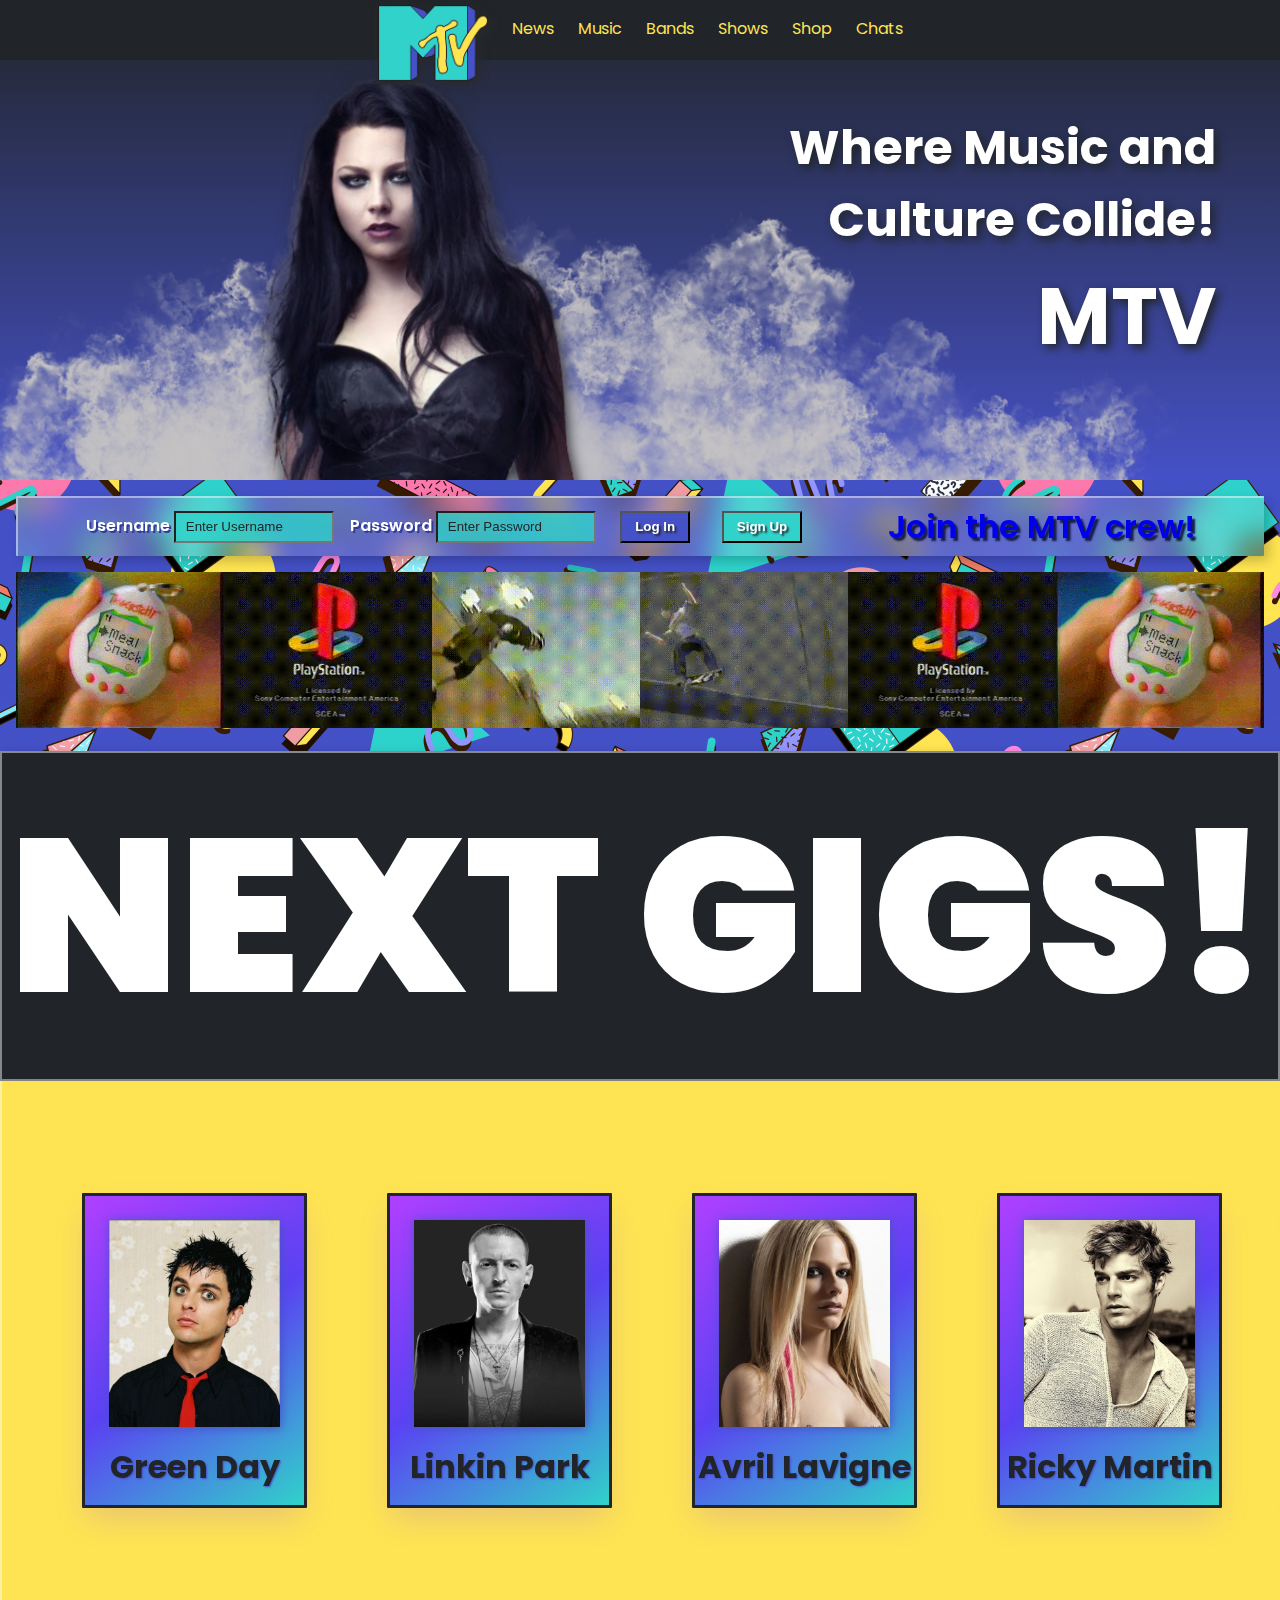
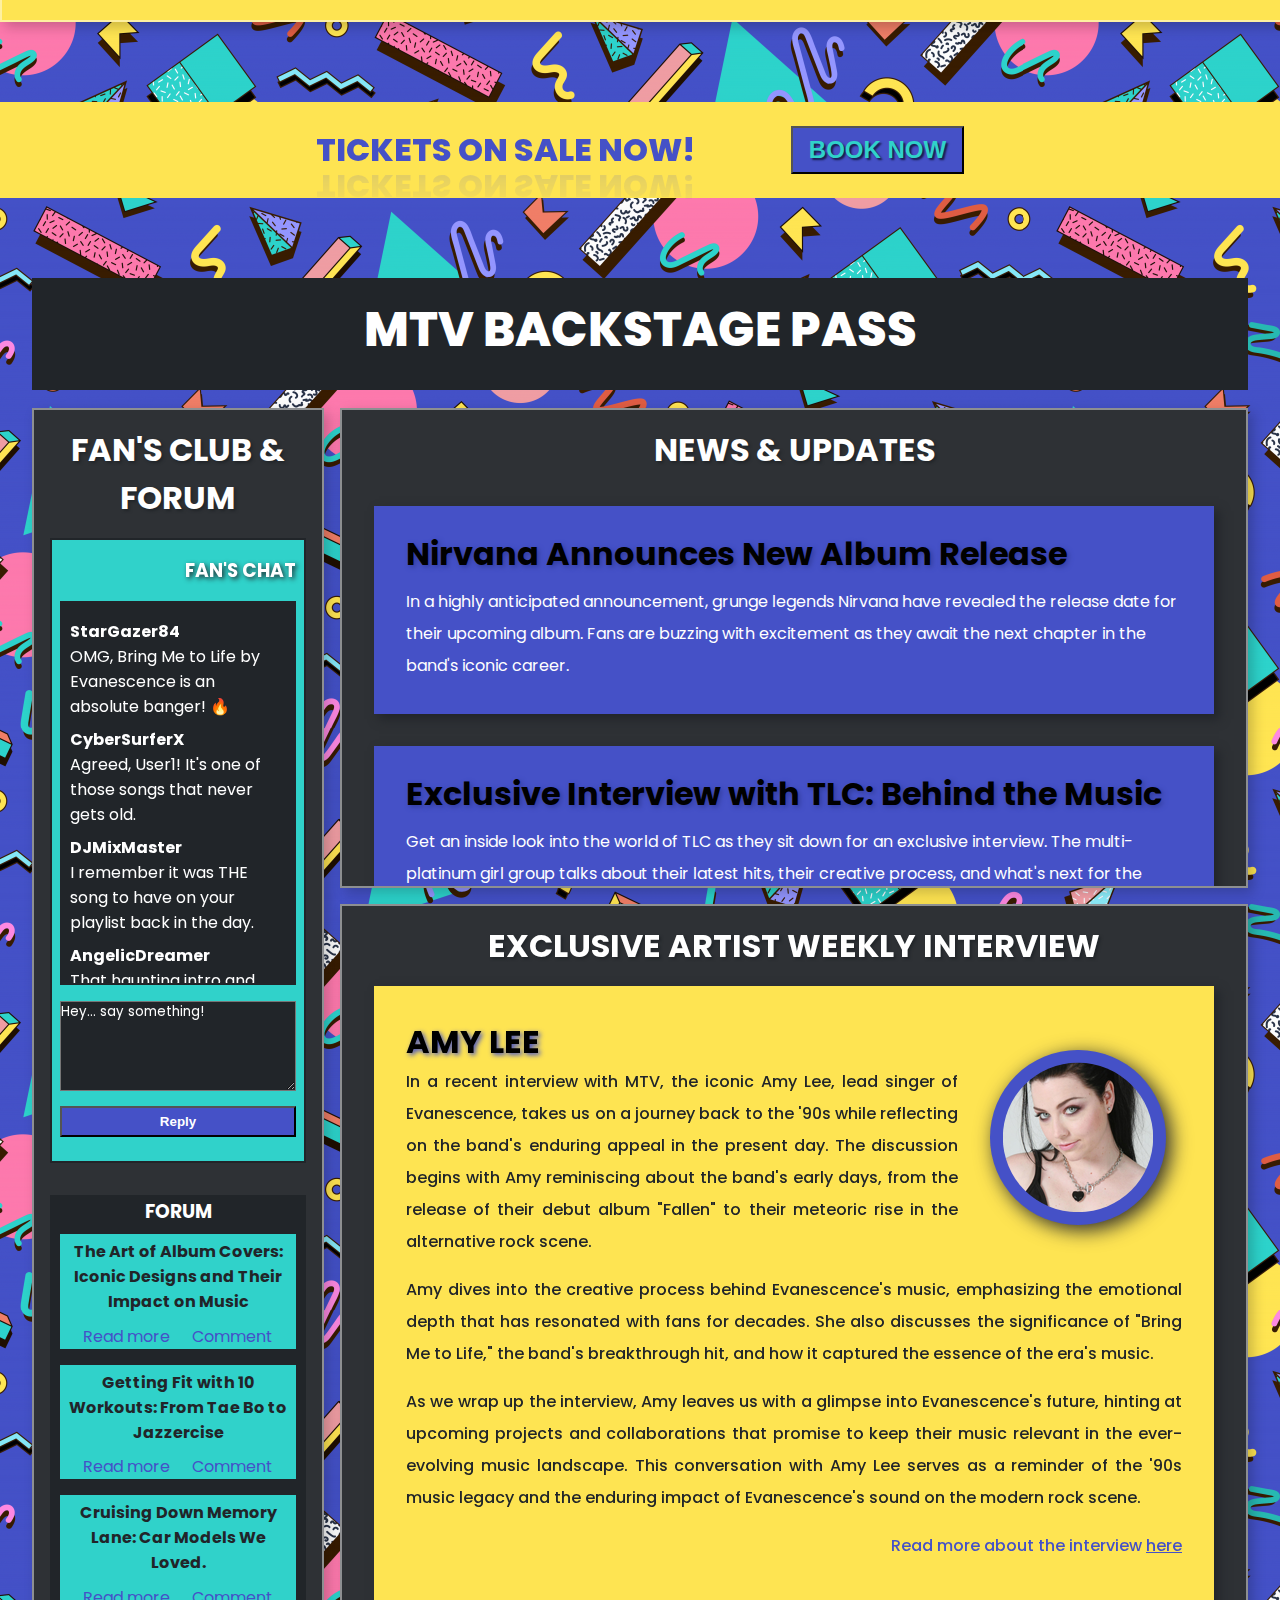
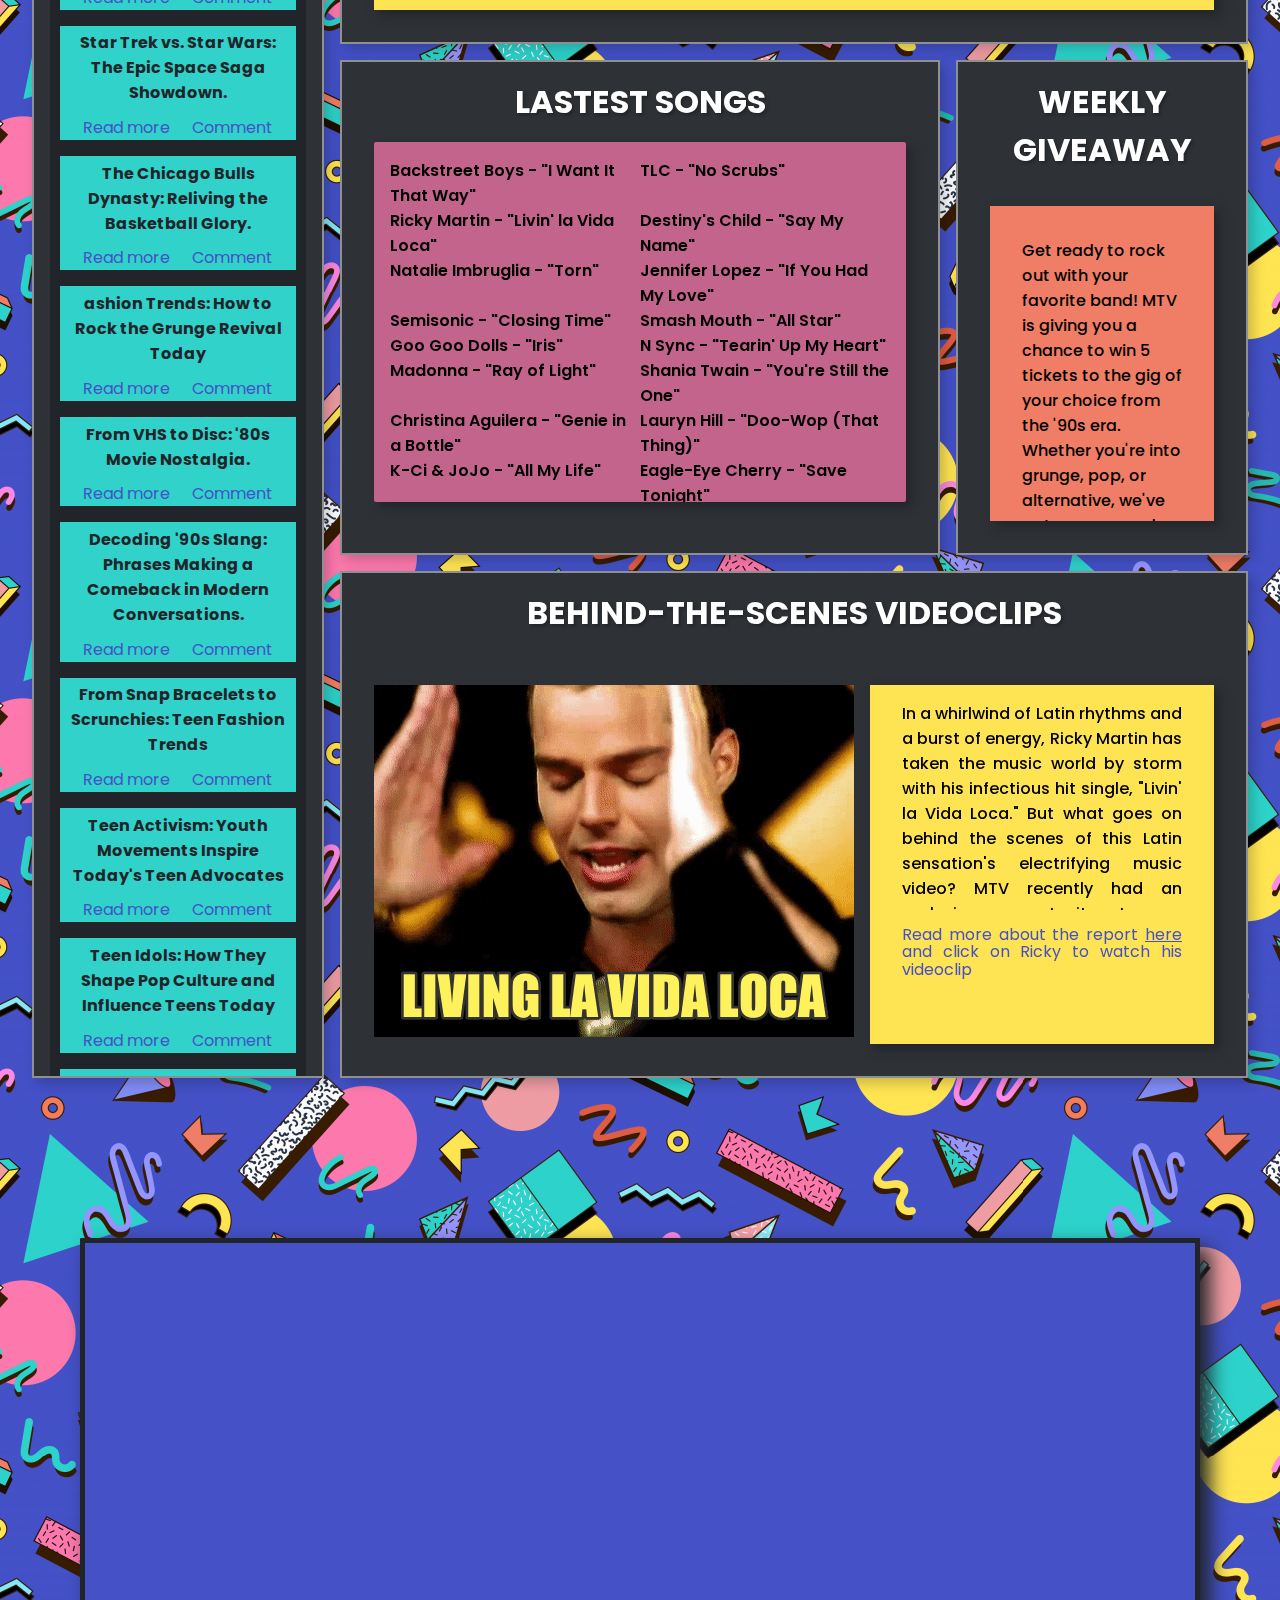
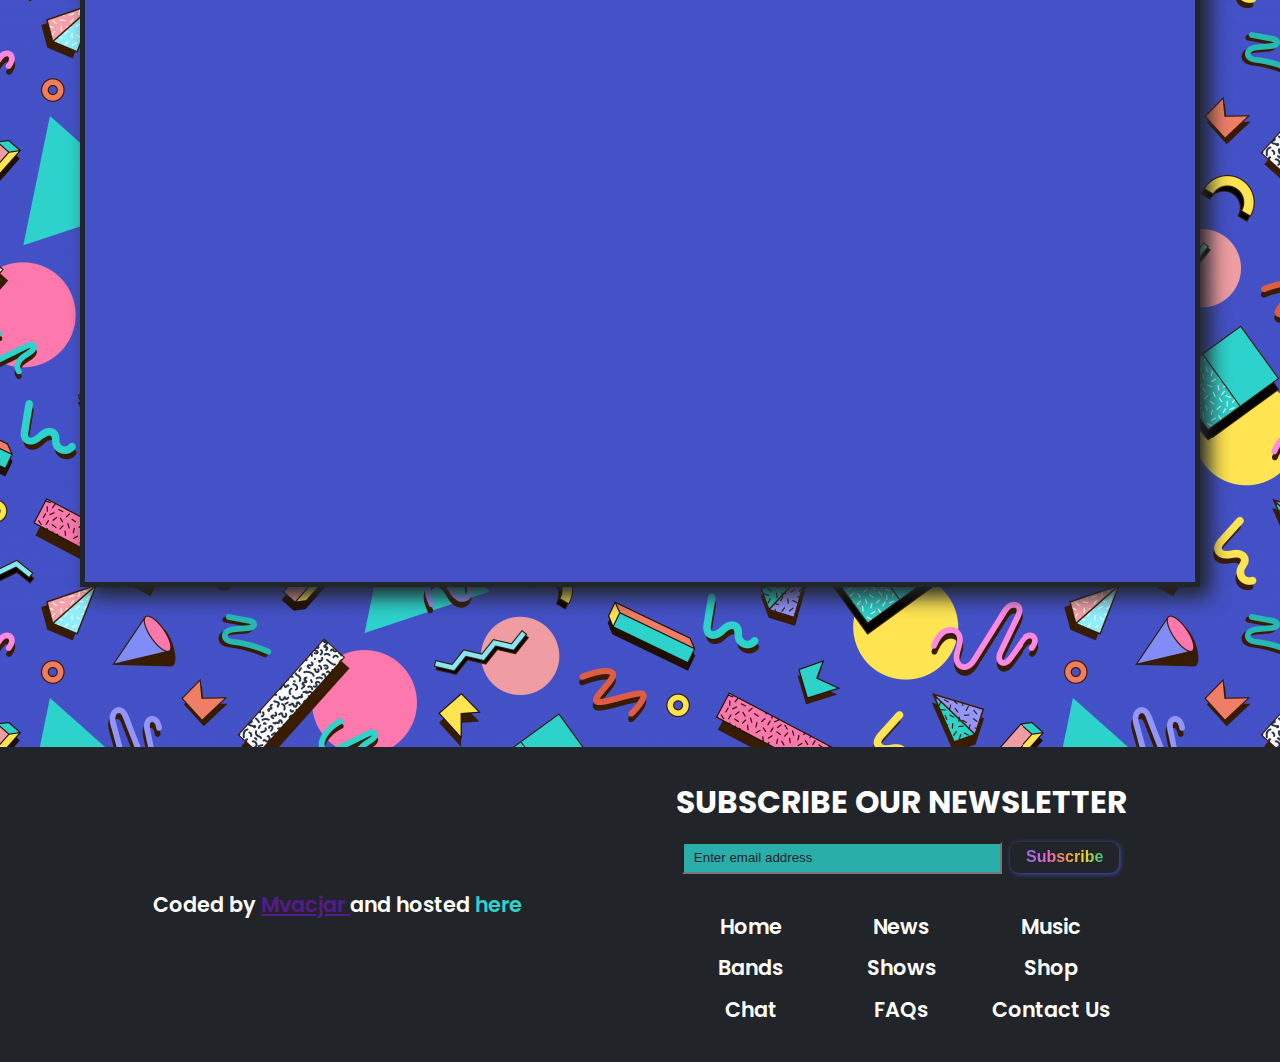
==== commit 0f407ebd: "Update index.html" ====
--- a/index.html
+++ b/index.html
@@ -1054,7 +1054,11 @@
     <footer>
       <section class="footer-information">
         <div class="footer-sign">
-          Coded by <a class="link-git" href=""> Mvacjar </a> and hosted
+          Coded by
+          <a class="https://github.com/mvacjar/project1-mtv90-phone" href="">
+            Mvacjar
+          </a>
+          and hosted
           <a
             class="link-hosted"
             href="https://cerulean-queijadas-cceadf.netlify.app/"
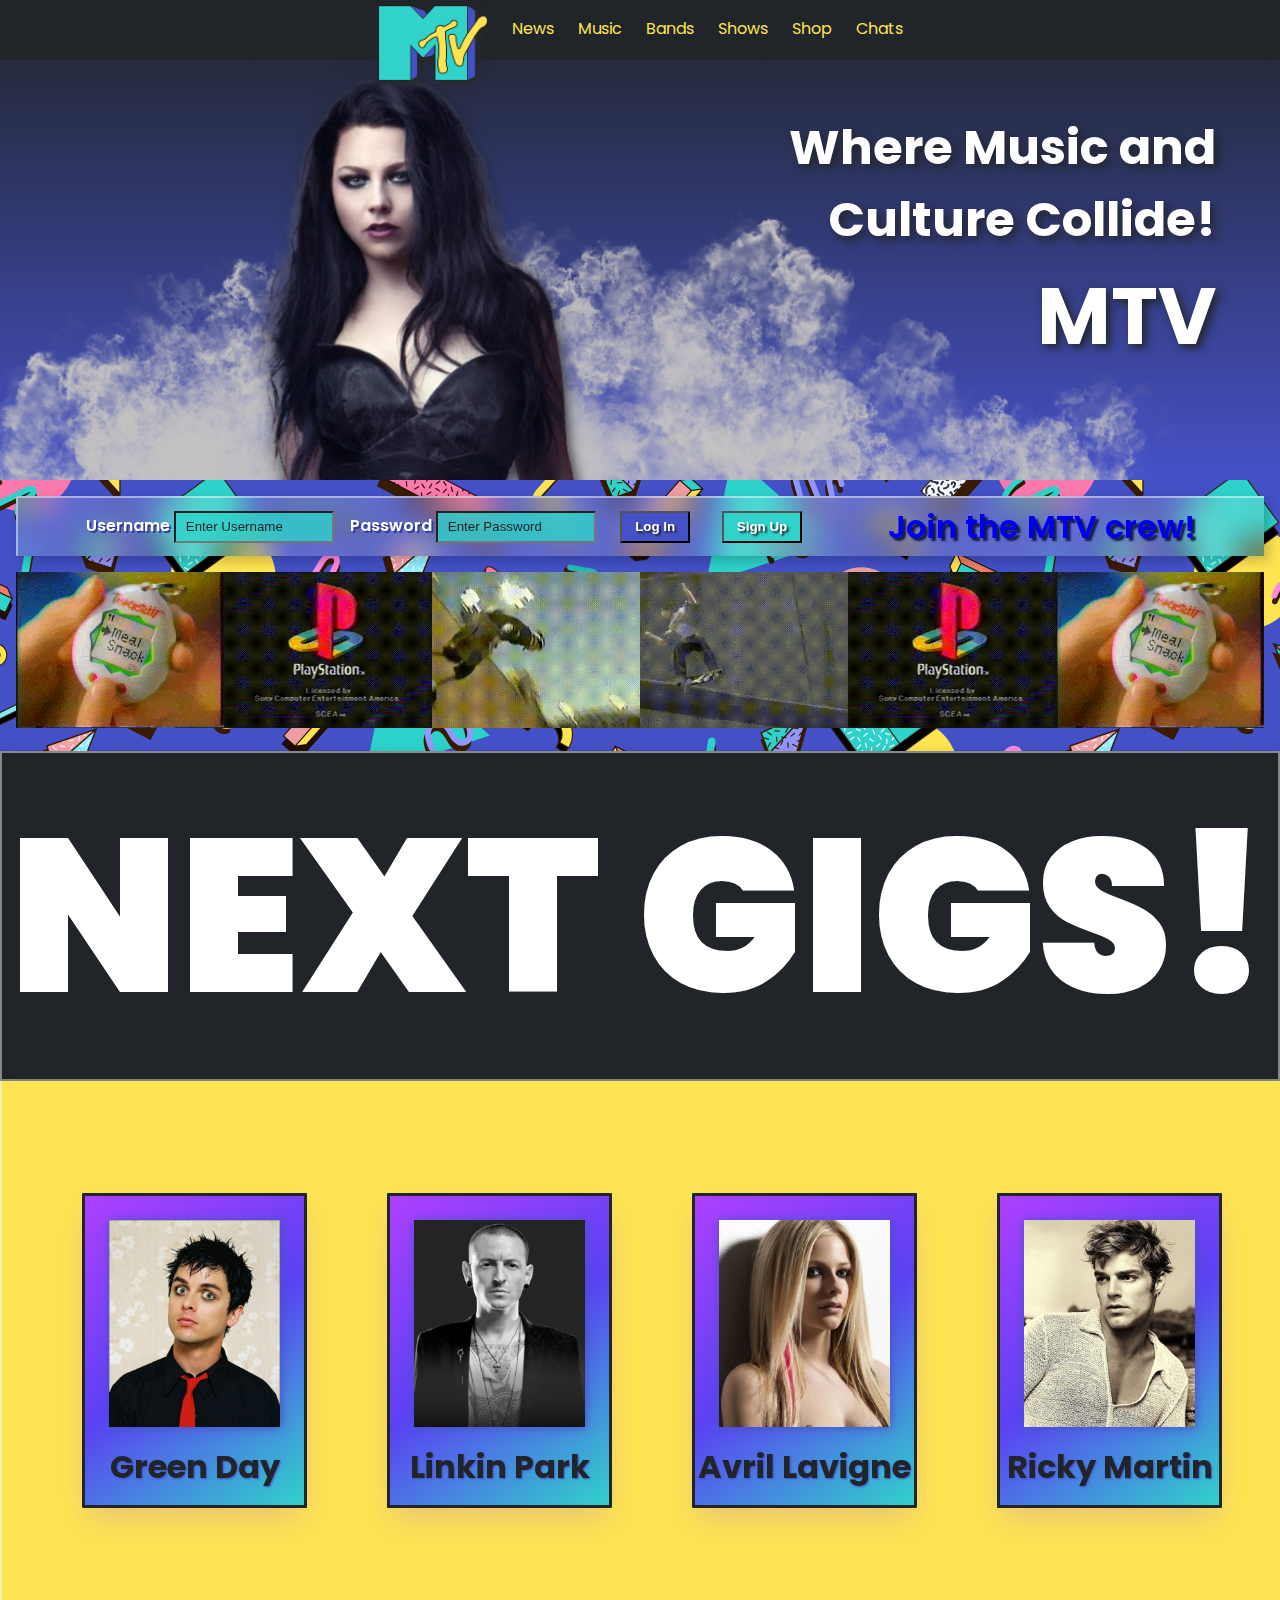
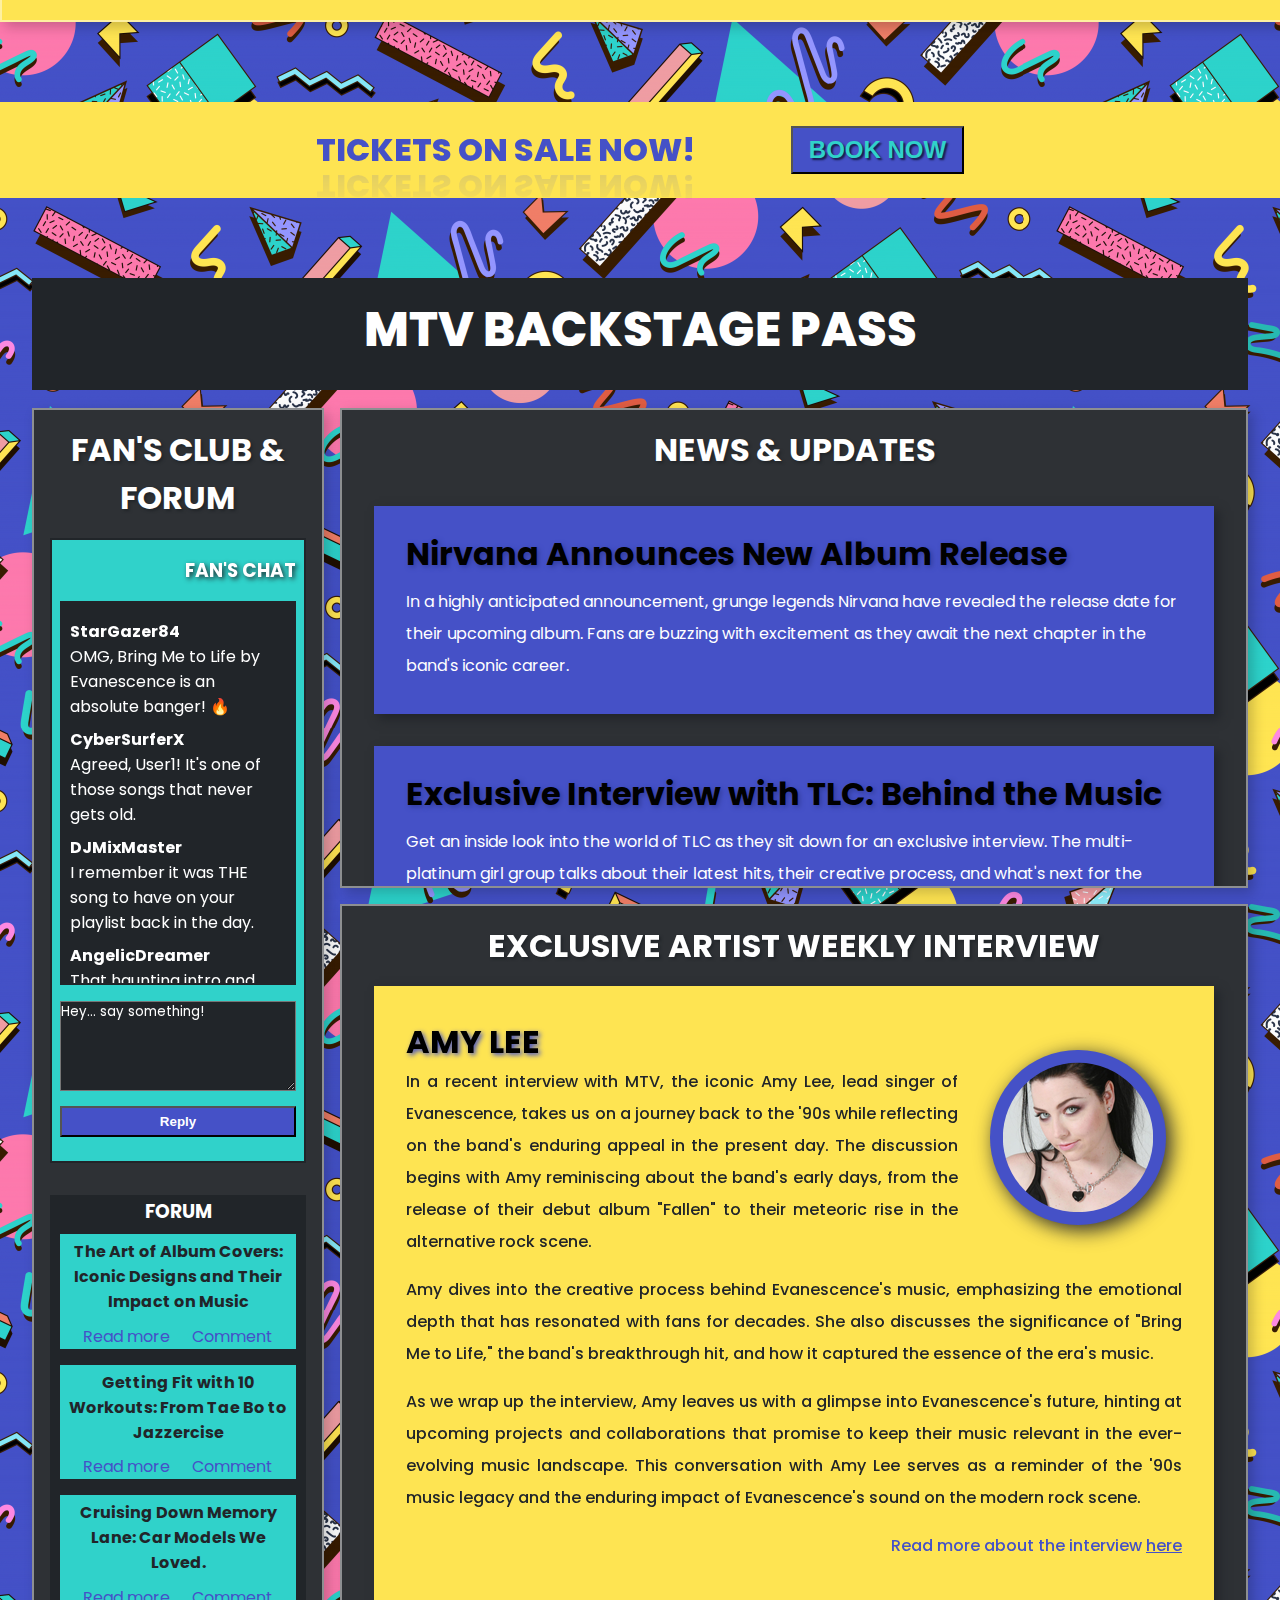
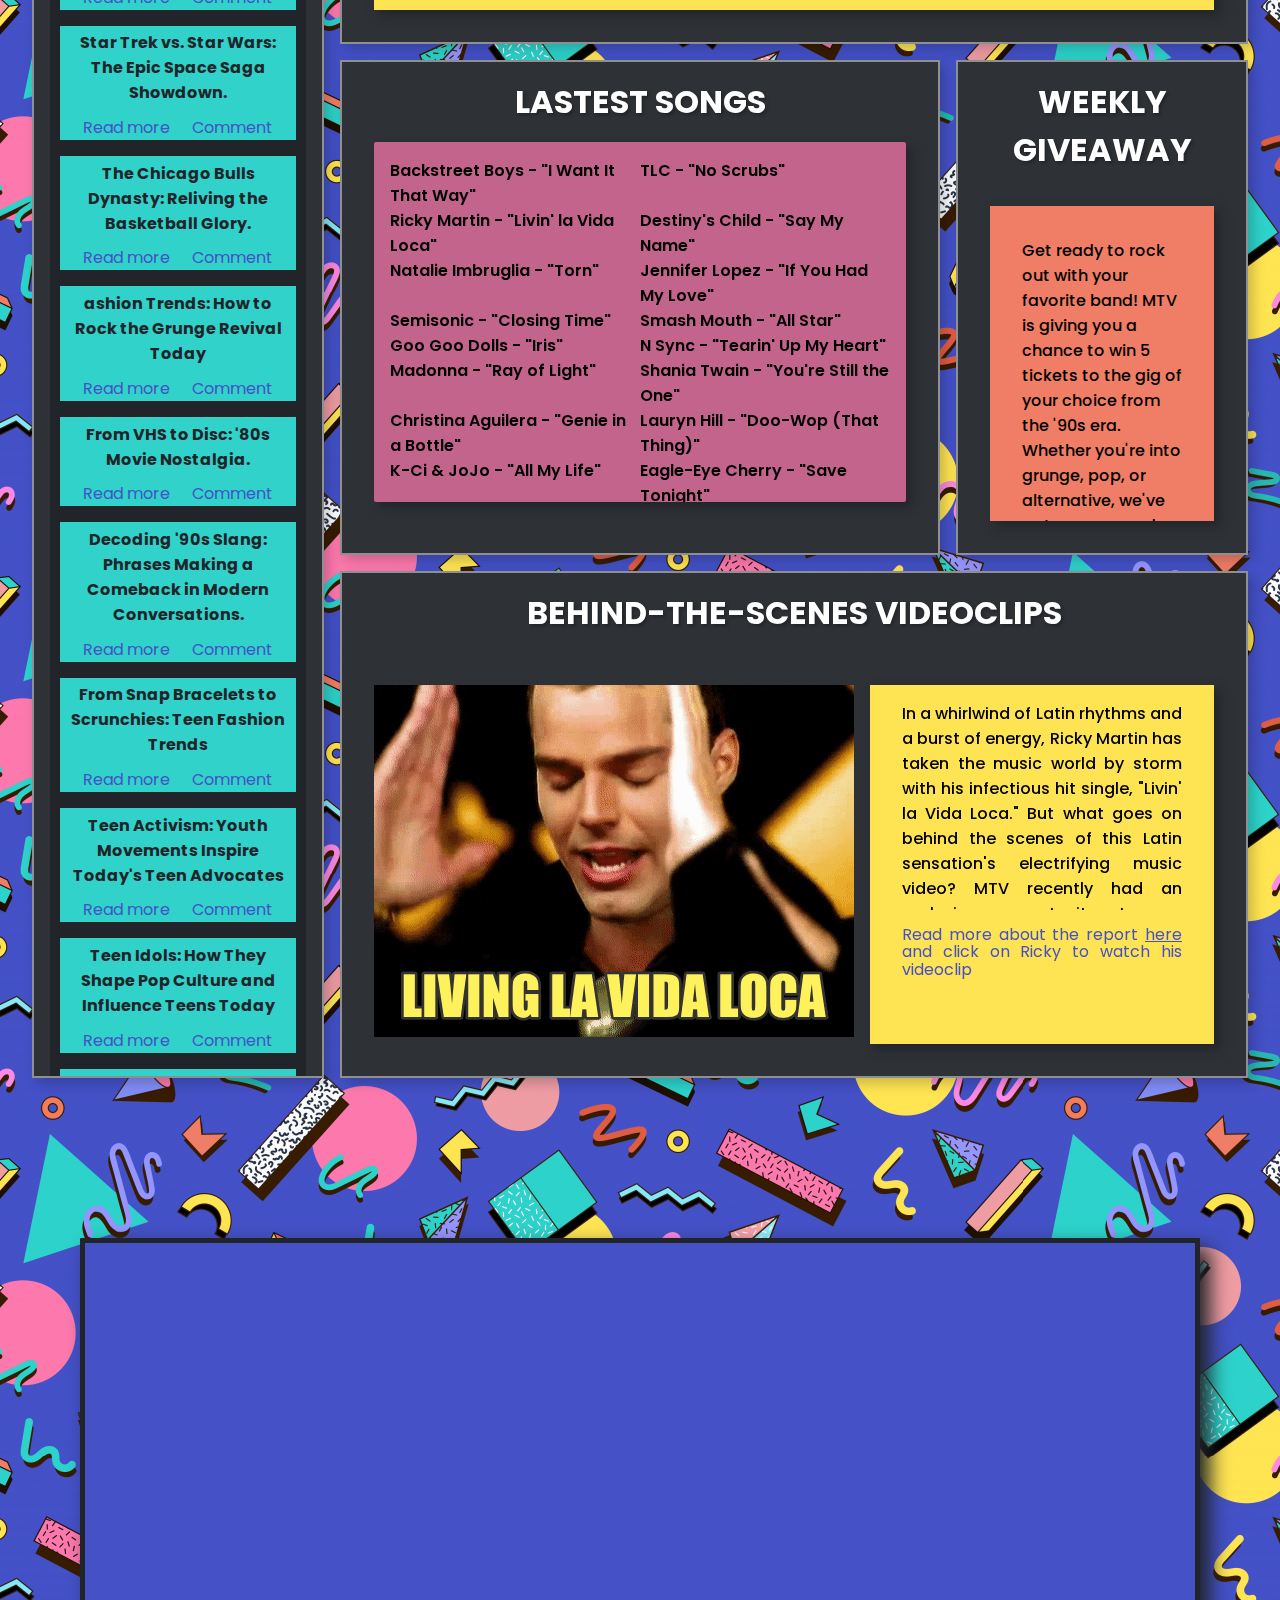
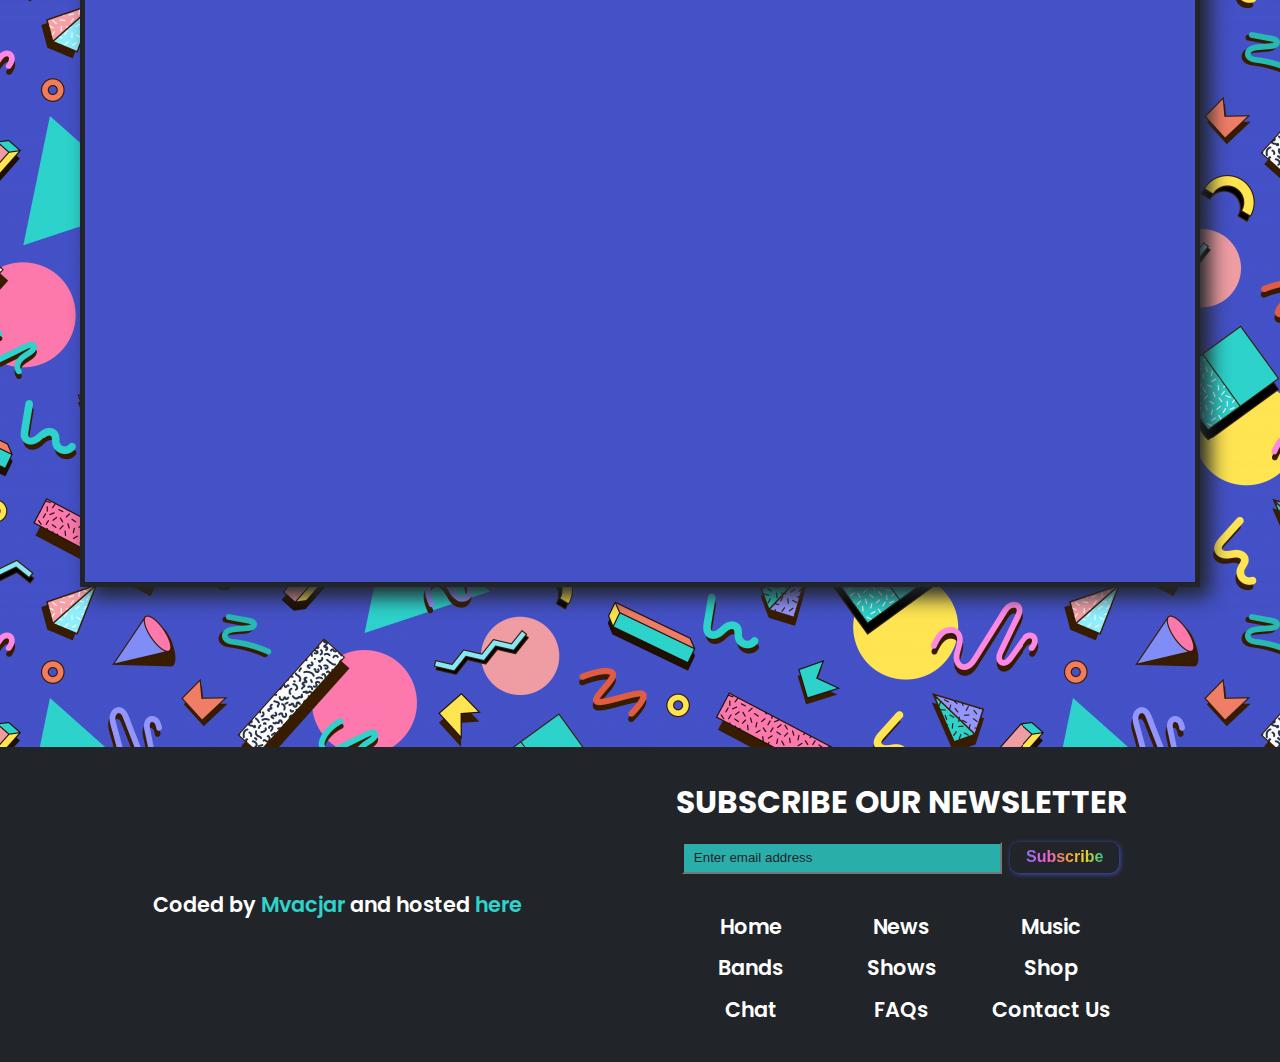
==== commit 4ffa4d84: "Update index.html" ====
--- a/index.html
+++ b/index.html
@@ -1055,13 +1055,14 @@
       <section class="footer-information">
         <div class="footer-sign">
           Coded by
-          <a class="https://github.com/mvacjar/project1-mtv90-phone" href="">
+          <a
+            class="link-git"
+            href="https://github.com/mvacjar/project1-mtv90-phone"
+          >
             Mvacjar
           </a>
           and hosted
-          <a
-            class="link-hosted"
-            href="https://cerulean-queijadas-cceadf.netlify.app/"
+          <a class="link-hosted" href="https://jazzy-begonia-2dadb3.netlify.app"
             >here</a
           >
         </div>
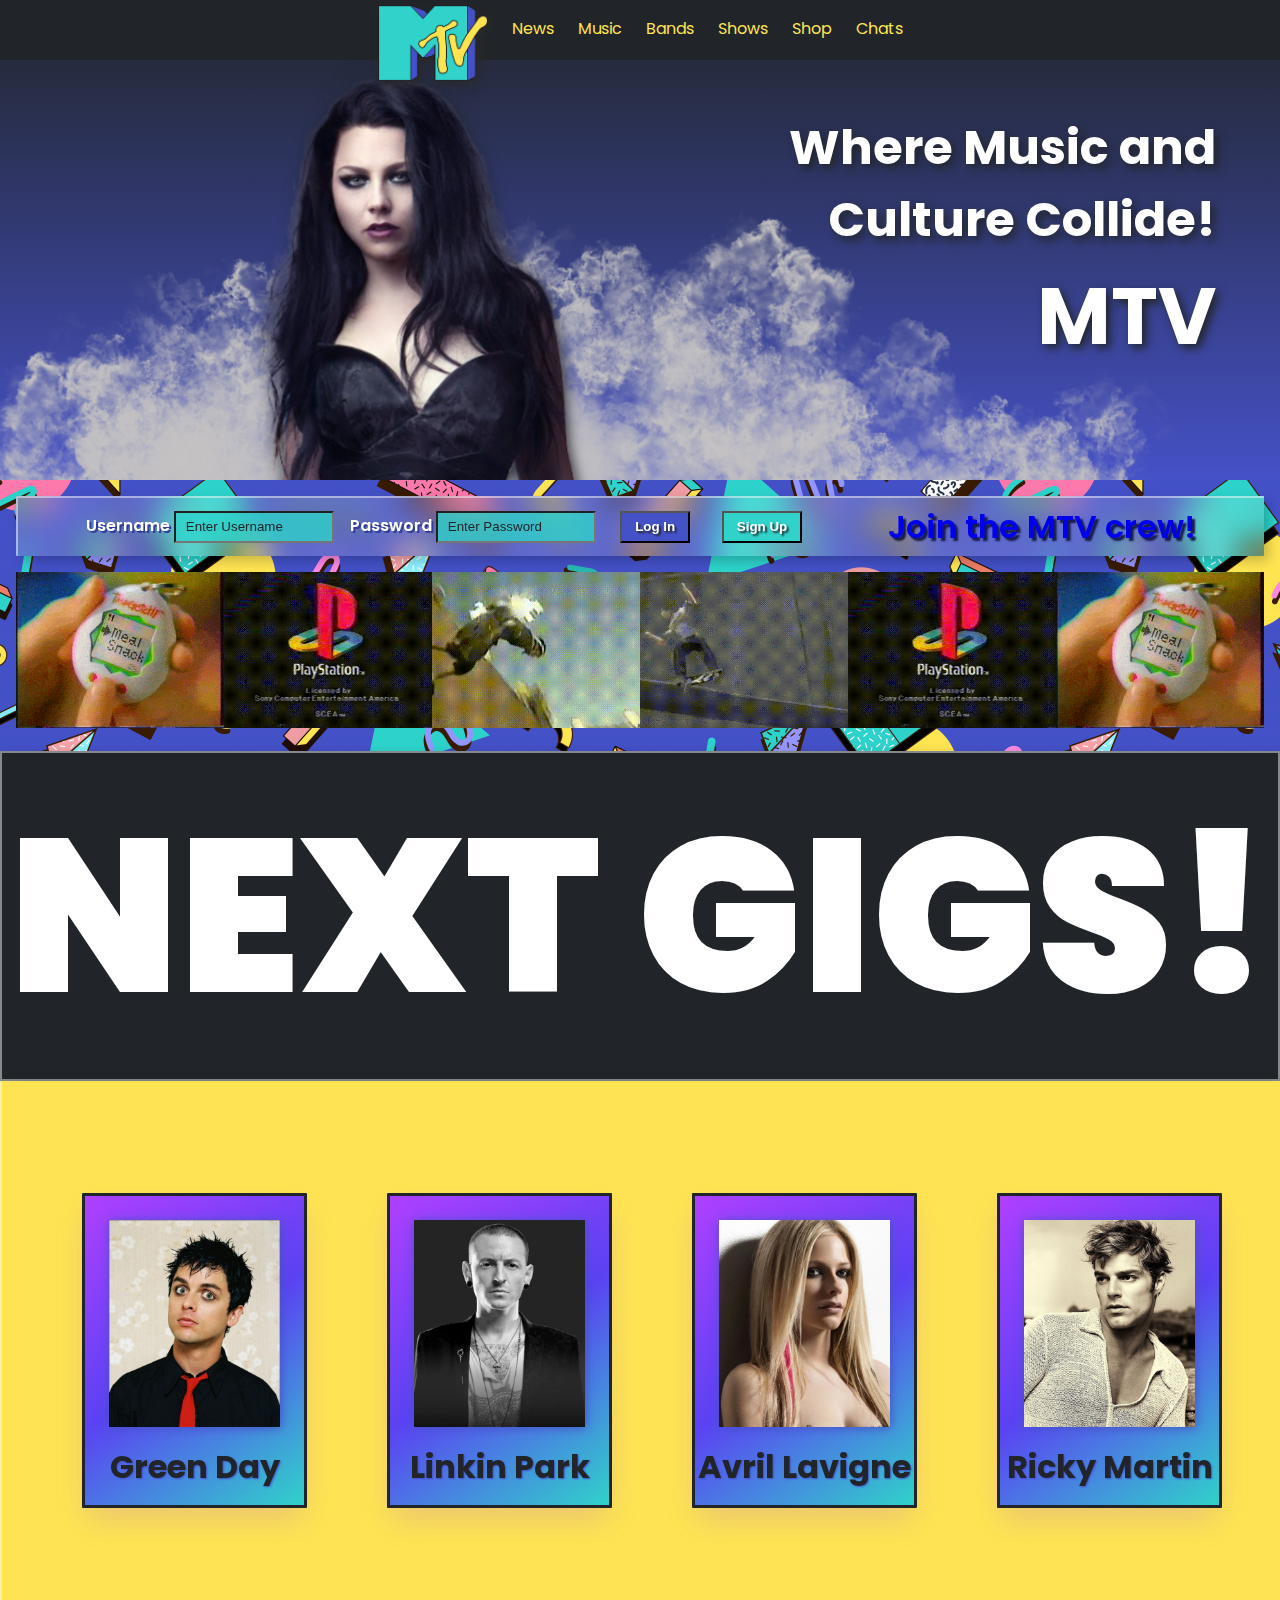
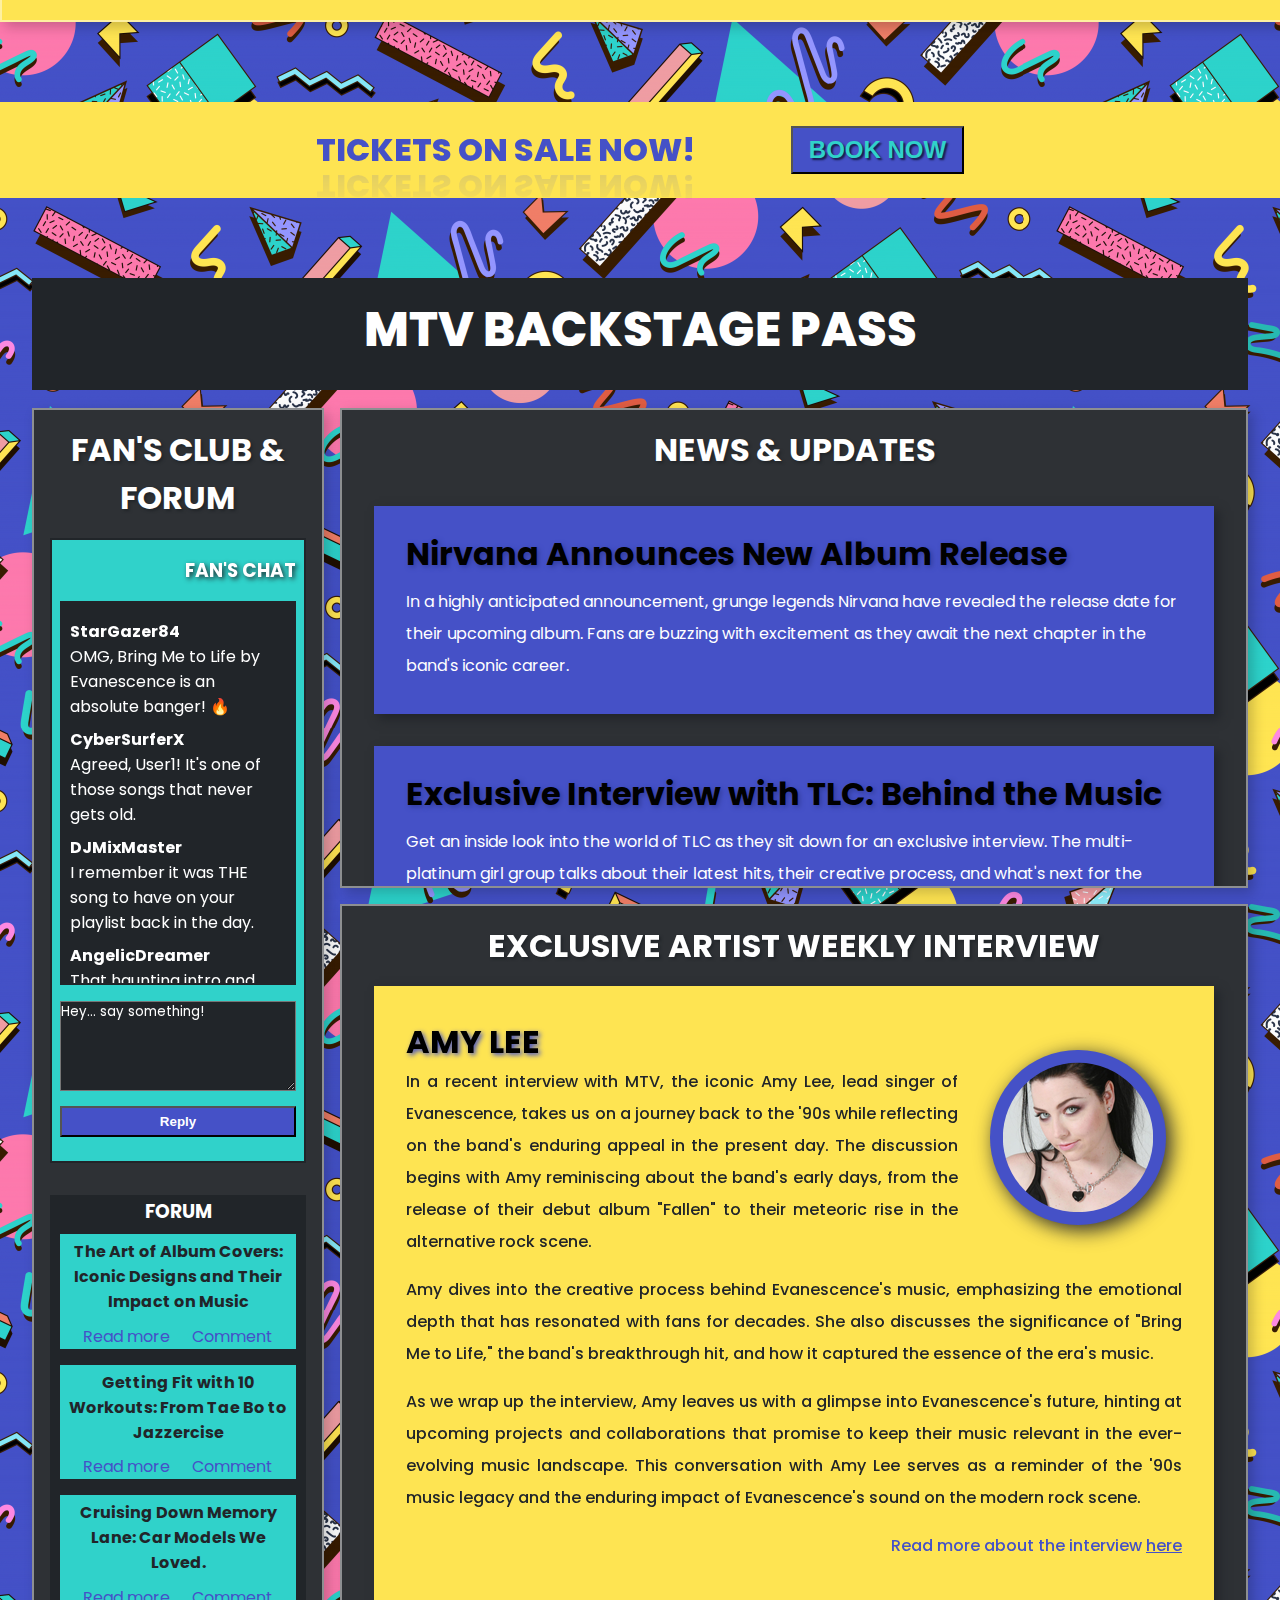
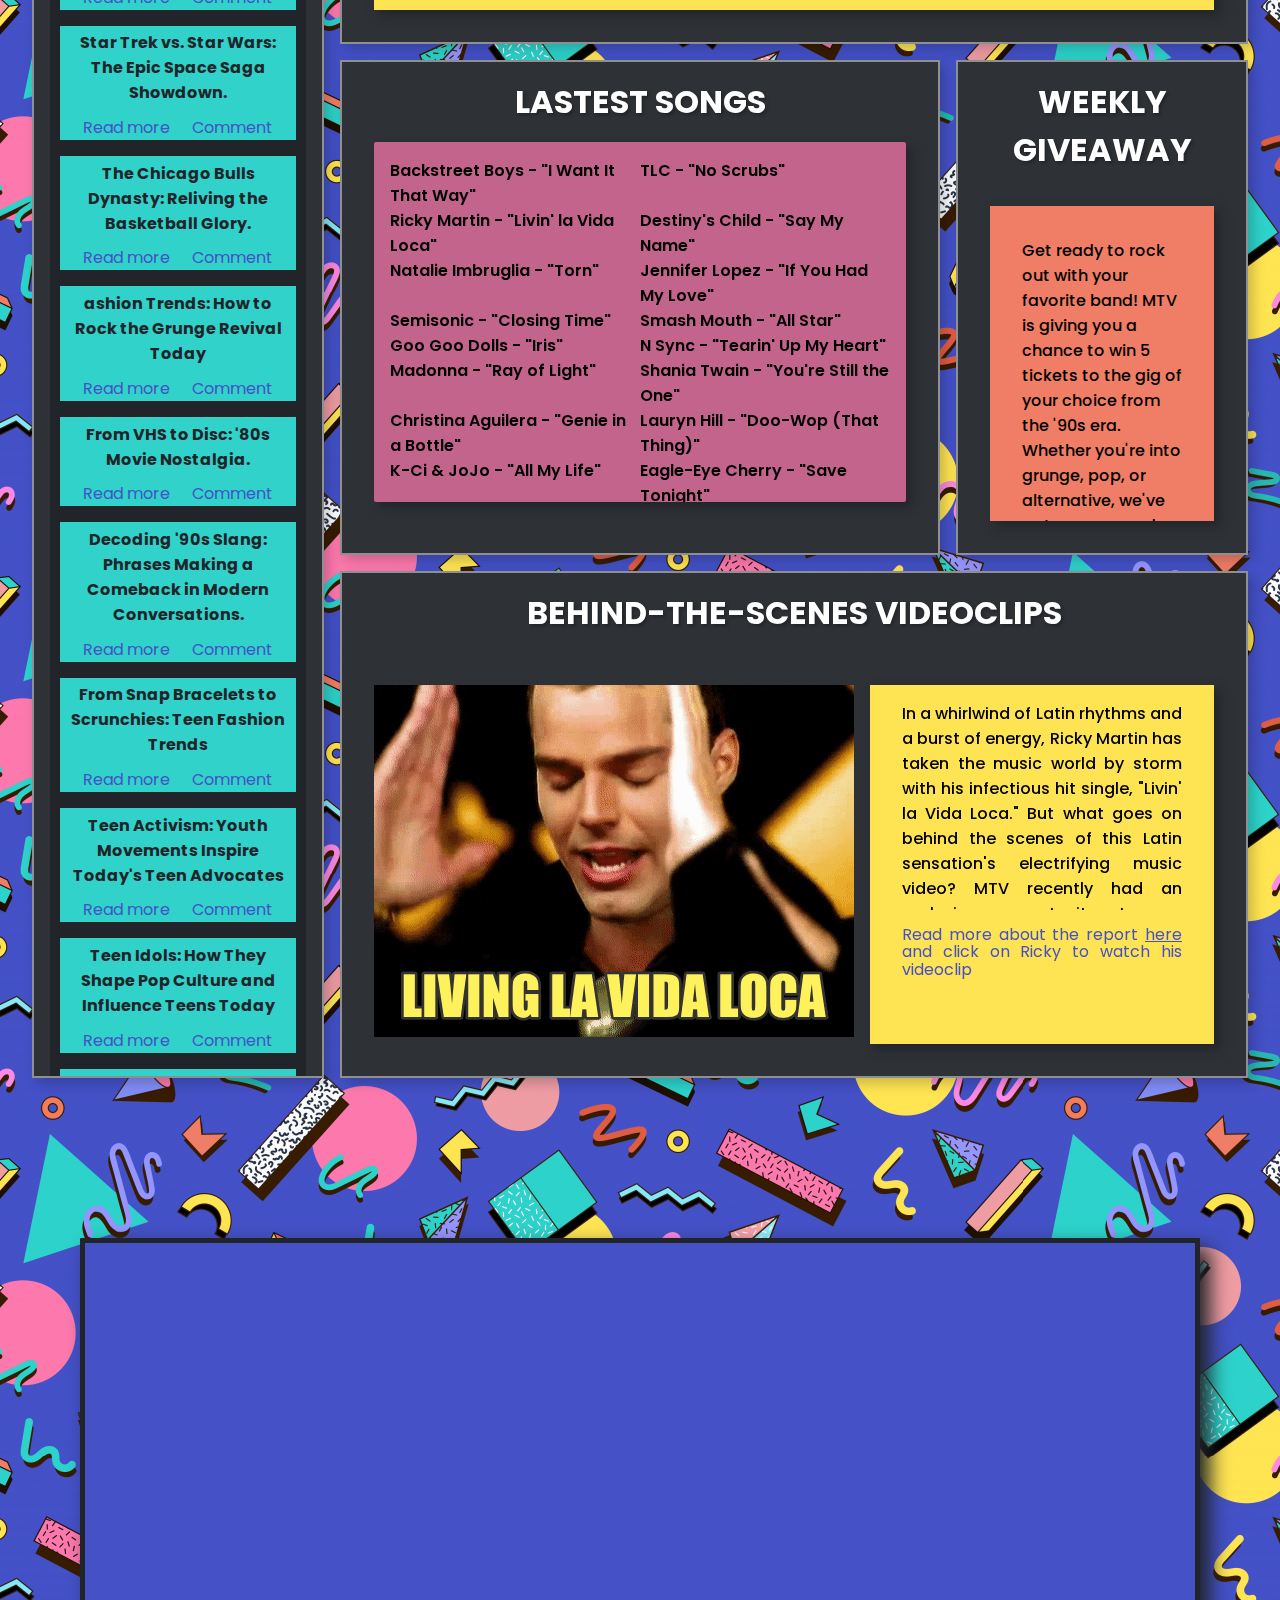
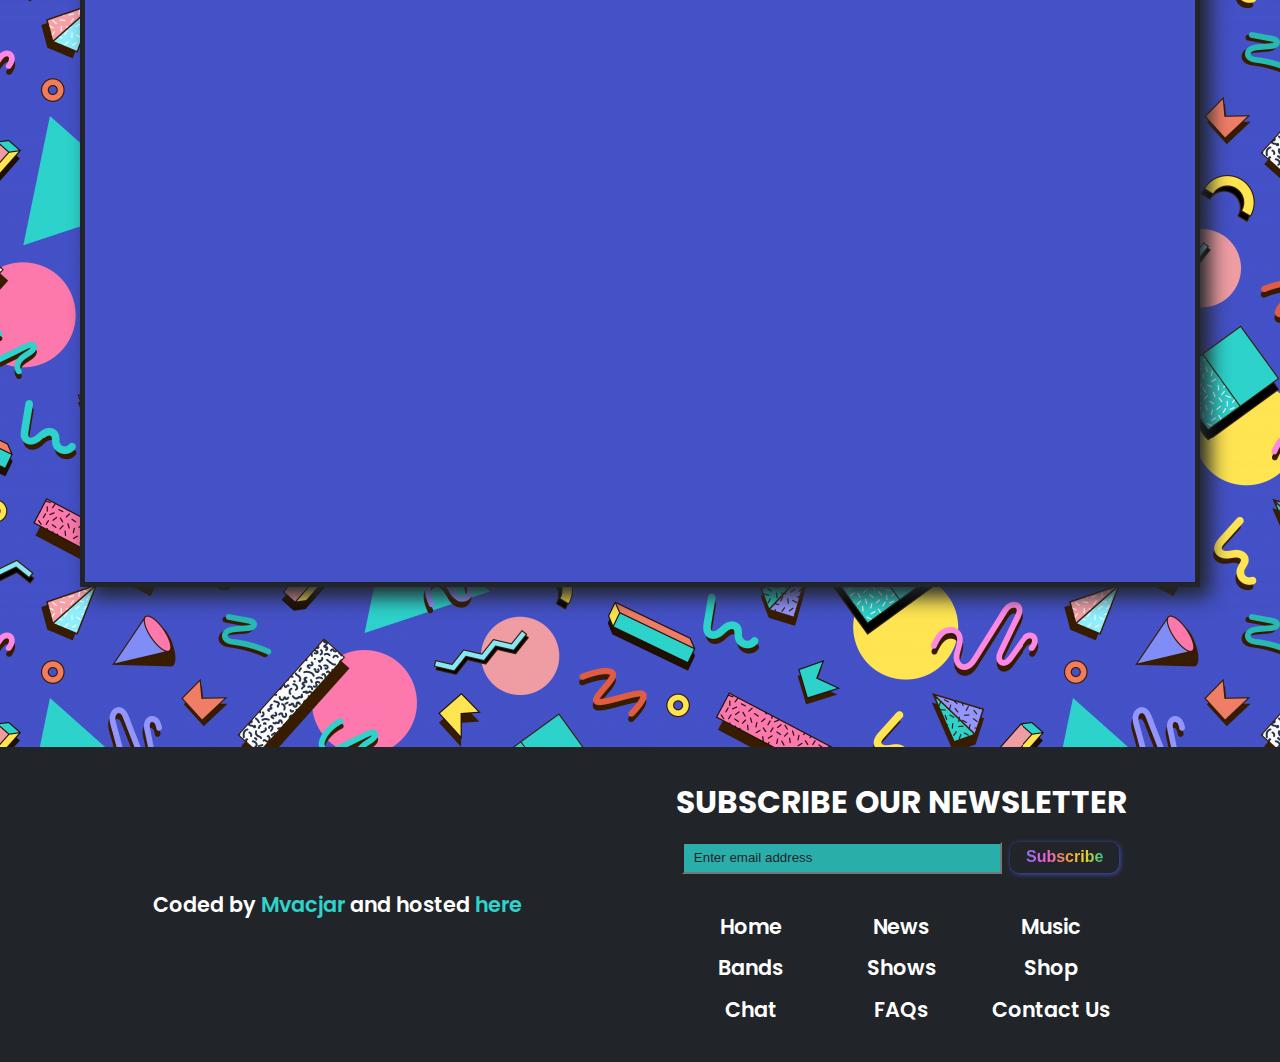
==== commit 01fae071: "readjust button form" ====
--- a/index.html
+++ b/index.html
@@ -91,8 +91,8 @@
               <input type="text" placeholder="Enter Password" name="password" />
             </div>
             <div class="buttons">
-              <button class="login-button" type="submit">Log In</button>
-              <button class="signup-button" type="submit">
+              <button class="button login-button" type="submit">Log In</button>
+              <button class="button signup-button" type="submit">
                 <a href="signUp.html" target="_blank">Sign Up</a>
               </button>
             </div>
--- a/src/style.css
+++ b/src/style.css
@@ -1703,9 +1703,19 @@
   }
 
   /* --- Login Form --- */
+  .login-form {
+    display: flex;
+    flex-direction: column;
+    justify-content: center;
+    align-items: center;
+  }
 
   input {
     width: 100%;
+  }
+
+  .button {
+    padding: 0.2rem 0.5rem;
   }
 
   /* --- Portrait Cards --- */
@@ -1765,7 +1775,7 @@
 
   .container-grid {
     margin: 0 0.5rem;
-    height: 400vh;
+    margin-bottom: 25rem;
     grid-template-columns: 1fr;
     grid-template-rows: 0.4fr minmax(30vh, 10fr) minmax(40vh, 10fr) 5fr 5fr 5fr 5fr;
     grid-gap: 0.5rem;
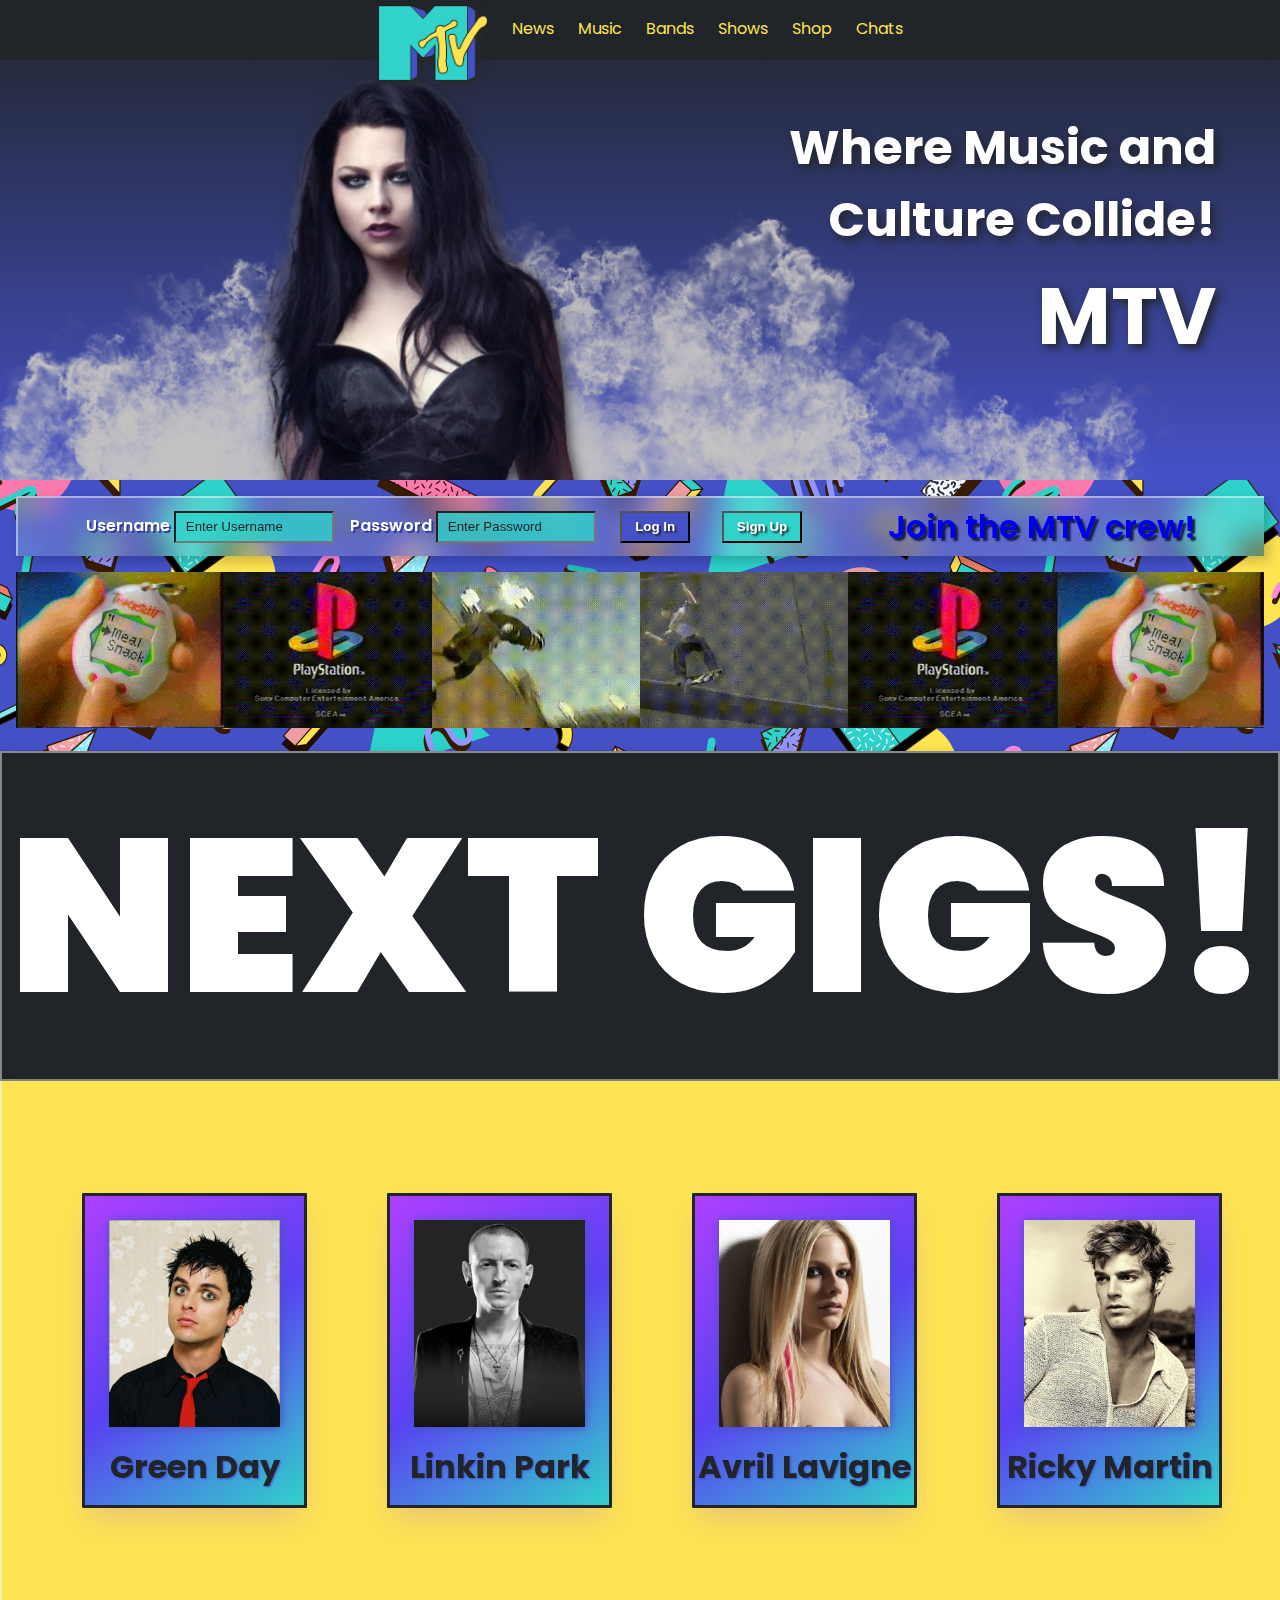
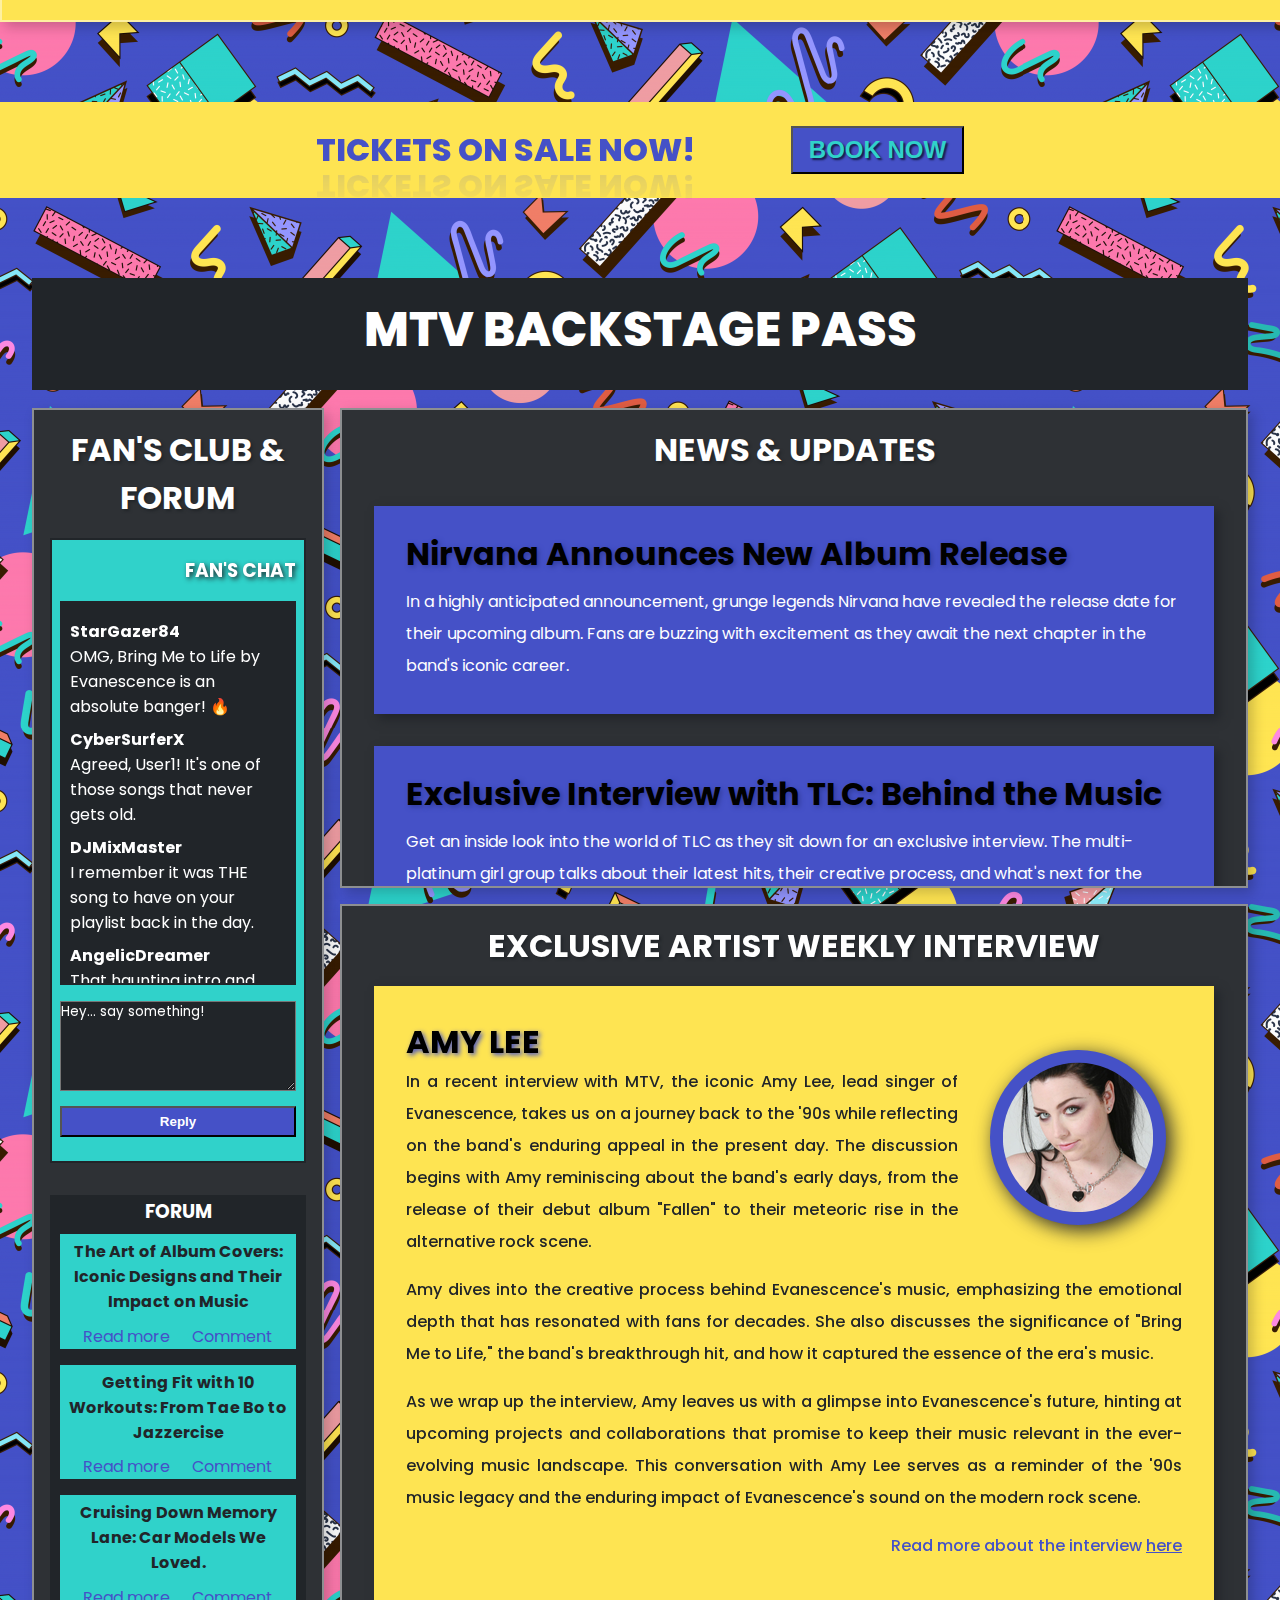
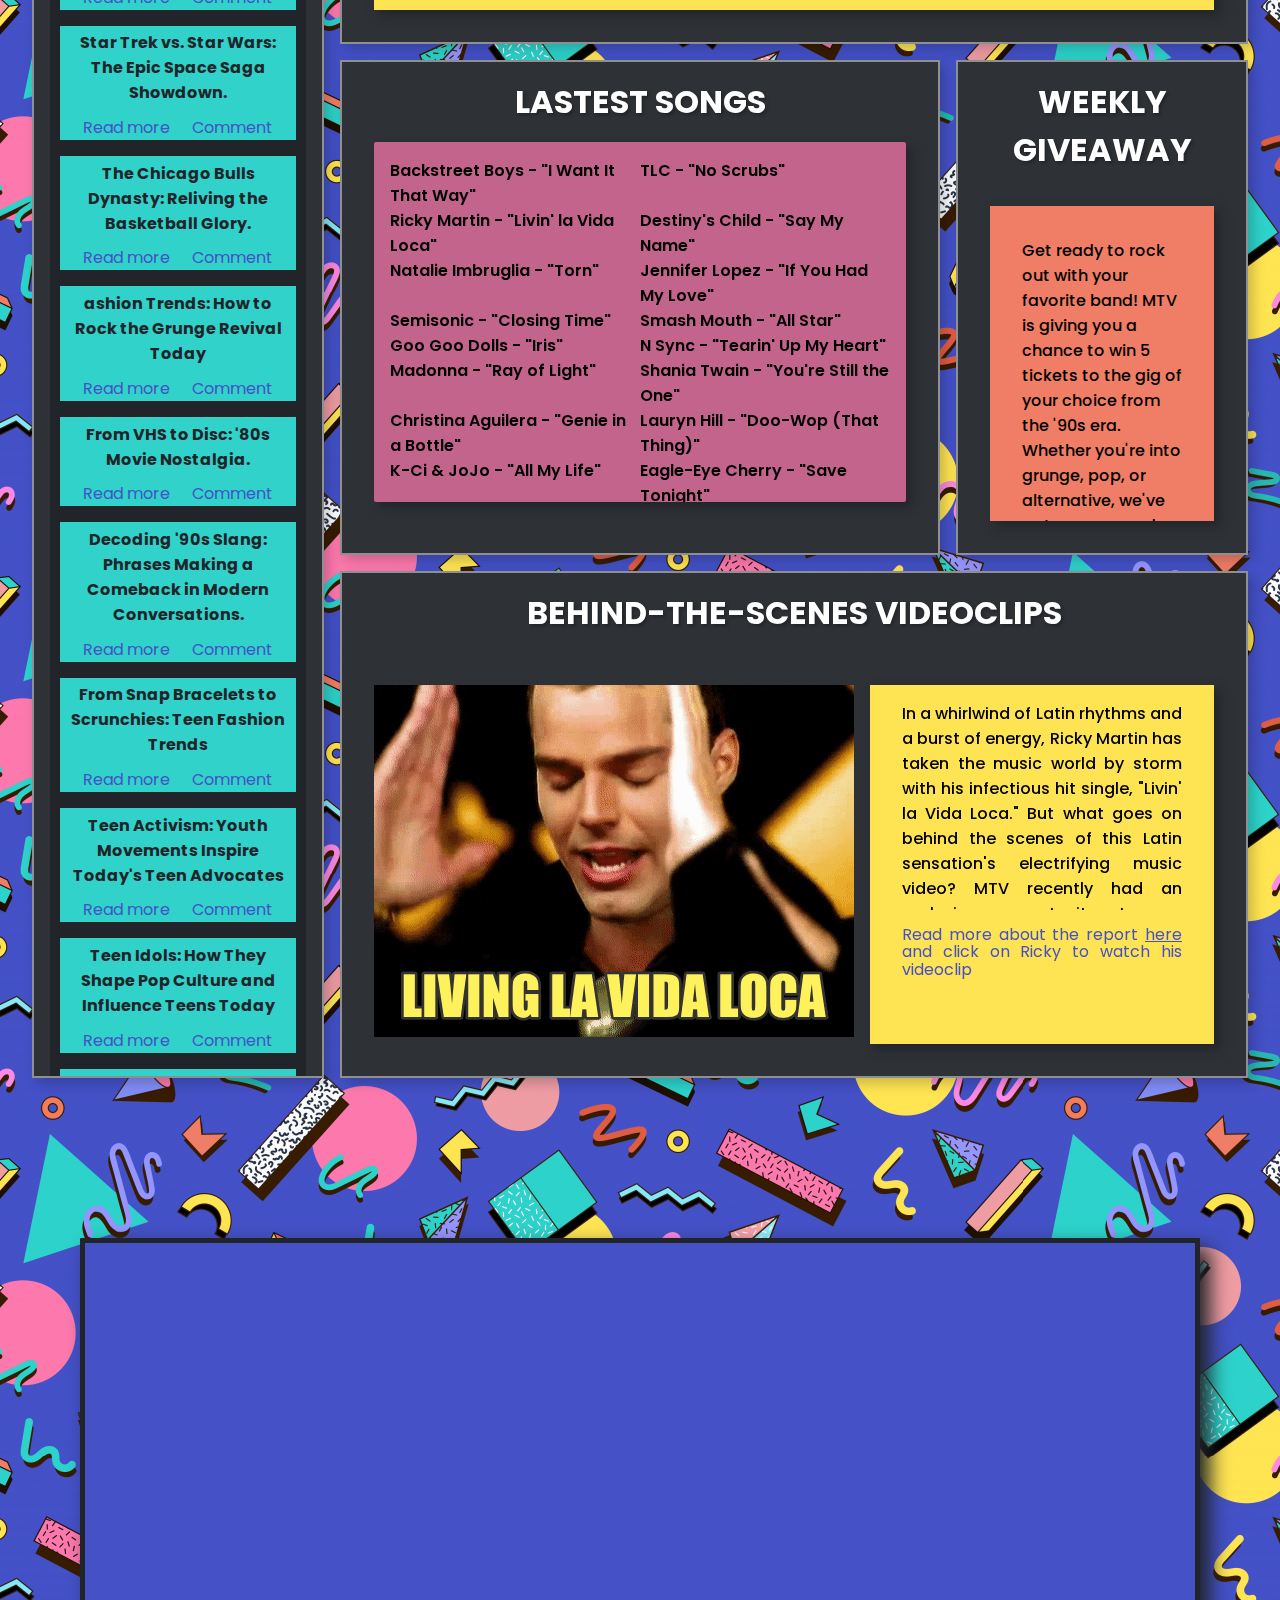
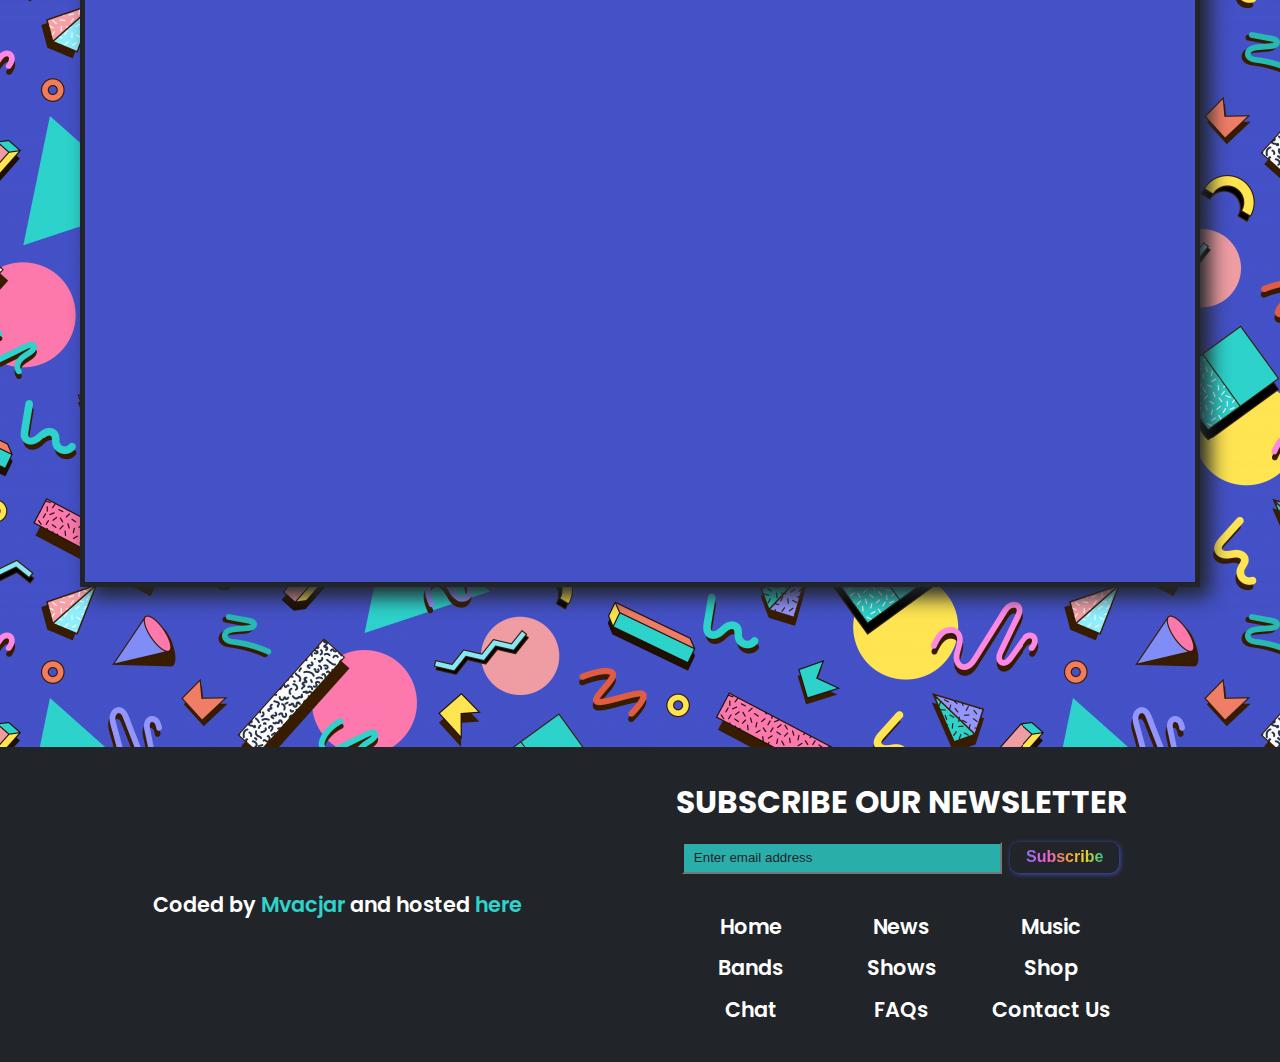
==== commit cbdca3d9: "." ====
--- a/index.html
+++ b/index.html
@@ -77,7 +77,7 @@
       <section class="login-container">
         <form class="login-form">
           <div class="wrapper-form">
-            <div>
+            <div class="user-form">
               <label for="uname">Username</label>
               <input
                 class="input-username"
@@ -86,7 +86,7 @@
                 name="username"
               />
             </div>
-            <div>
+            <div class="psw-form">
               <label for="psw" class="psw">Password</label>
               <input type="text" placeholder="Enter Password" name="password" />
             </div>
--- a/src/style.css
+++ b/src/style.css
@@ -1710,12 +1710,18 @@
     align-items: center;
   }
 
+  .user-form,
+  .psw-form {
+    margin: 0rem 0.5rem;
+  }
+
   input {
     width: 100%;
   }
 
   .button {
-    padding: 0.2rem 0.5rem;
+    padding: 0rem 0.7rem;
+    margin: 0.5rem;
   }
 
   /* --- Portrait Cards --- */
